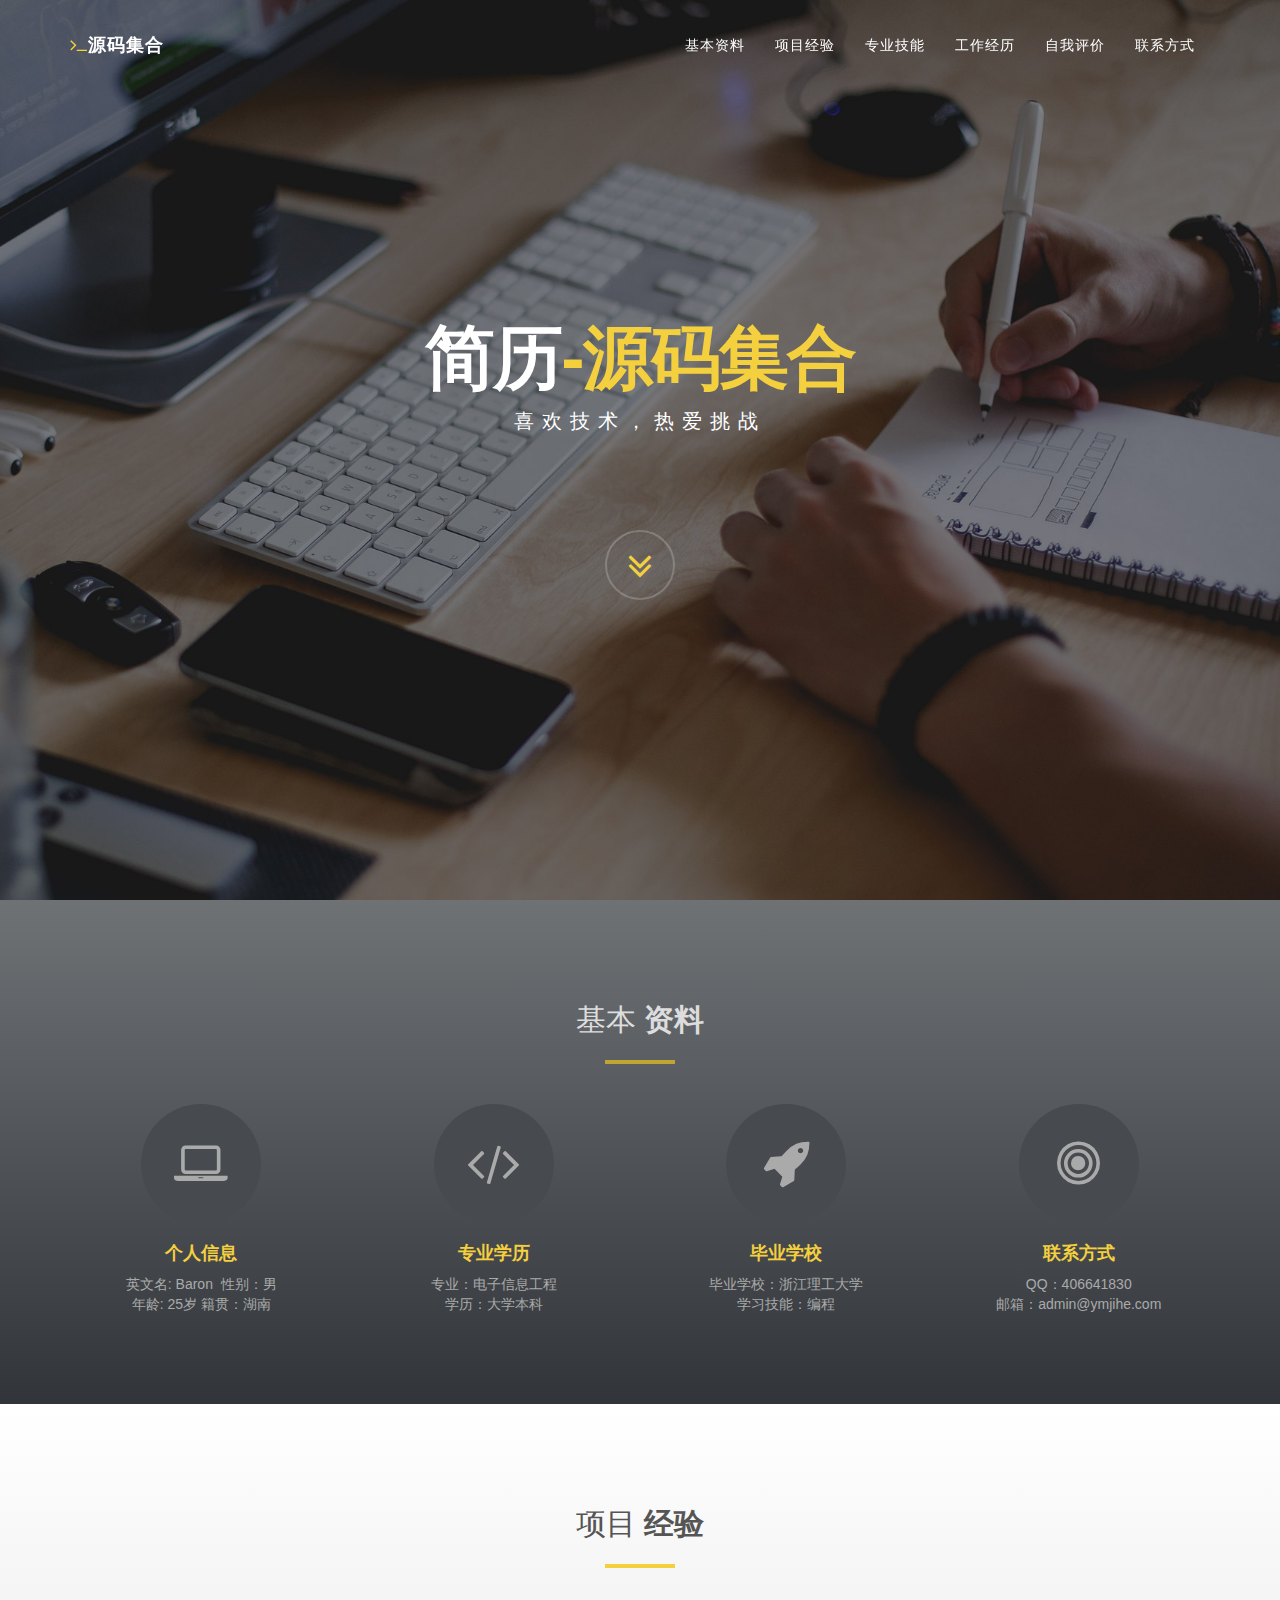
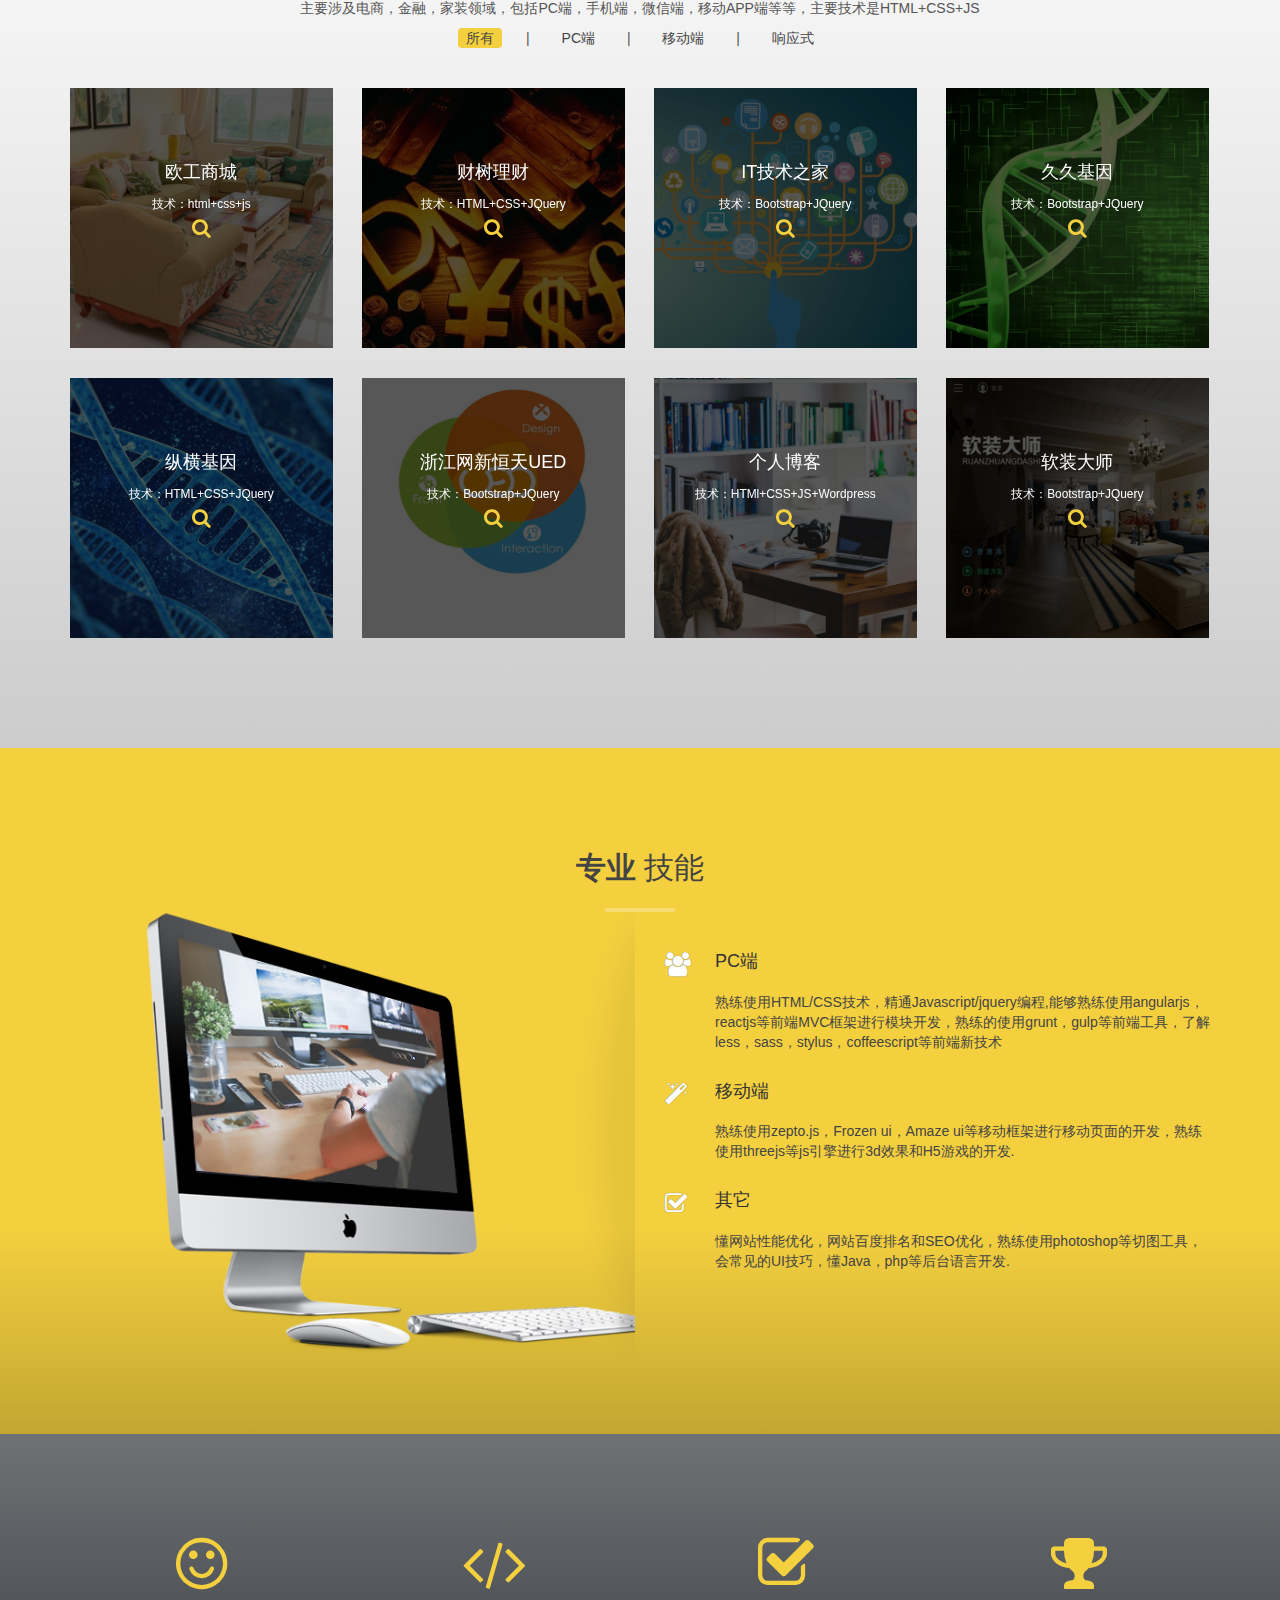
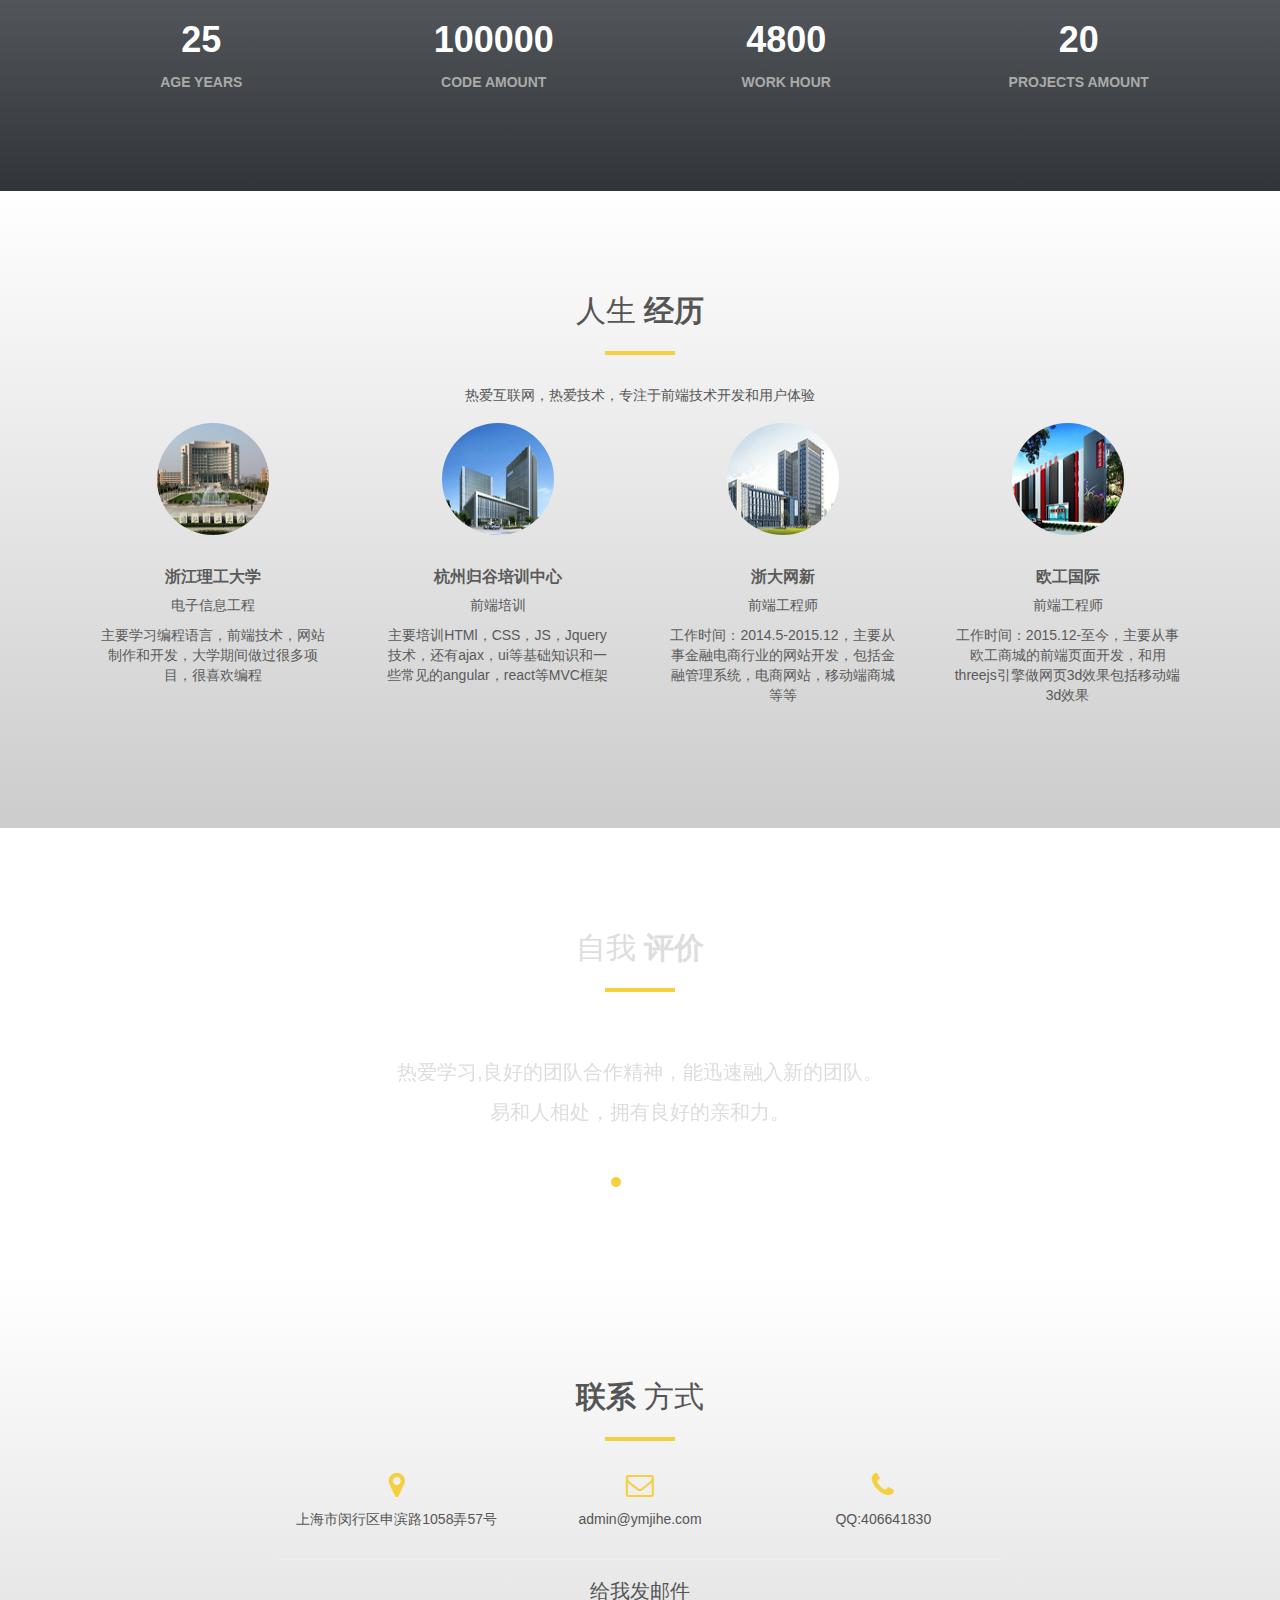
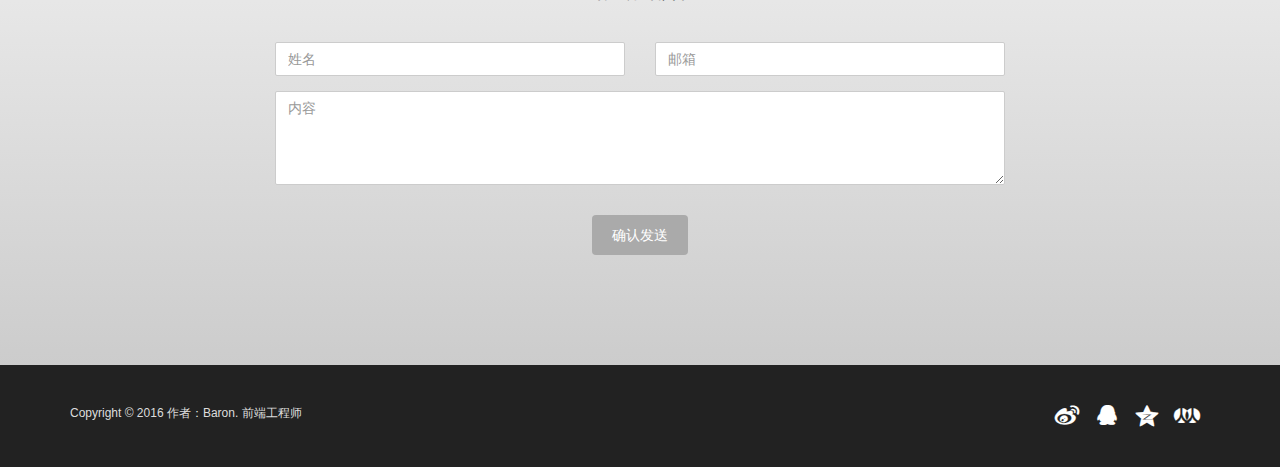
==== docs/jianli/index.html @ b2f1b630 "简历" ====
<!DOCTYPE html>
<html lang="en">
<head>
<meta charset="utf-8">
<meta name="viewport" content="width=device-width, initial-scale=1">
<title>源码集合简历</title>
<meta name="description" content="个人简历描述">
<meta name="keywords" content="关键词" />

<!-- Favicons
    ================================================== -->

<link rel="shortcut icon" href="img/favicon_jianli.ico" type="image/x-icon">


<!-- Bootstrap -->
<link rel="stylesheet" type="text/css"  href="css/bootstrap.css">
<link rel="stylesheet" type="text/css" href="fonts/font-awesome/css/font-awesome.css">

<!-- Slider
    ================================================== -->
<link href="css/owl.carousel.css" rel="stylesheet" media="screen">
<link href="css/owl.theme.css" rel="stylesheet" media="screen">

<!-- Stylesheet
    ================================================== -->
<link rel="stylesheet" type="text/css"  href="css/style.css">
<link rel="stylesheet" type="text/css" href="css/prettyPhoto.css">

<link rel="stylesheet" type="text/css" href="fonts/sns_fonts/iconfont.css">


<!-- HTML5 shim and Respond.js for IE8 support of HTML5 elements and media queries -->
<!-- WARNING: Respond.js doesn't work if you view the page via file:// -->
<!--[if lt IE 9]>
      <script src="https://oss.maxcdn.com/html5shiv/3.7.2/html5shiv.min.js"></script>
      <script src="https://oss.maxcdn.com/respond/1.4.2/respond.min.js"></script>
    <![endif]-->
</head>
<body id="page-top" data-spy="scroll" data-target=".navbar-fixed-top">
    <!-- Navigation -->
    <nav class="navbar navbar-custom navbar-fixed-top" role="navigation">
        <div class="container">
            <div class="navbar-header">
                <button type="button" class="navbar-toggle" data-toggle="collapse" data-target=".navbar-main-collapse">
                    <i class="fa fa-bars"></i>
                </button>
                <a class="navbar-brand page-scroll" href="#page-top"><i class="fa fa-terminal"></i>源码集合</a>
            </div>

            <!-- Collect the nav links, forms, and other content for toggling -->
            <div class="collapse navbar-collapse navbar-right navbar-main-collapse">
                <ul class="nav navbar-nav">
                    <!-- Hidden li included to remove active class from about link when scrolled up past about section -->
                    <li class="hidden">
                        <a href="#page-top"></a>
                    </li>
                    <li>
                        <a class="page-scroll" href="#services">基本资料</a>
                    </li>
                    <li>
                        <a class="page-scroll" href="#works">项目经验</a>
                    </li>                    
                    <li>
                        <a class="page-scroll" href="#about">专业技能</a>
                    </li>                    
                    <li>
                        <a class="page-scroll" href="#team">工作经历</a>
                    </li>
                    <li>
                        <a class="page-scroll" href="#testimonials">自我评价</a>
                    </li>                    
                    <li>
                        <a class="page-scroll" href="#contact">联系方式</a>
                    </li>
                </ul>
            </div>
            <!-- /.navbar-collapse -->
        </div>
        <!-- /.container -->
    </nav>

<!-- Header -->
    <header class="intro">
        <div class="intro-body">
            <div class="container">
                <div class="row">
                    <div class="col-md-8 col-md-offset-2">
                        <h1>简历<span class="brand-heading">-源码集合</span></h1>
                        <p class="intro-text">喜欢技术，热爱挑战</p>
                        <a href="#services" class="btn btn-circle page-scroll">
                            <i class="fa fa-angle-double-down animated"></i>
                        </a>
                    </div>
                </div>
            </div>
        </div>
    </header>
<div class="copyrights">Baron简历 <a href="http://blog.youzewang.com/jianli" >前端工程师</a></div>
<!-- Services Section -->
<div id="services" class="text-center">
  <div class="container">
    <div class="section-title center">
      <h2>基本 <strong>资料</strong></h2>
      <hr>
      </div>
    <div class="space"></div>
    <div class="row">
      <div class="col-md-3 col-sm-6 service"> <i class="fa fa-laptop"></i>
        <h4><strong>个人信息</strong></h4>
        <p>
		英文名: Baron &nbsp;性别：男</br>
		年龄: 25岁 籍贯：湖南
		</p>
      </div>
      <div class="col-md-3 col-sm-6 service"> <i class="fa fa-code"></i>
        <h4><strong>专业学历</strong></h4>
        <p>
		专业：电子信息工程</br>
		学历：大学本科</br>
		
		</p>
      </div>
      <div class="col-md-3 col-sm-6 service"> <i class="fa fa-rocket"></i>
        <h4><strong>毕业学校</strong></h4>
        <p>
		  毕业学校：浙江理工大学</br>
		  学习技能：编程
		</p>
      </div>
      <div class="col-md-3 col-sm-6 service"> <i class="fa fa-bullseye"></i>
        <h4><strong>联系方式</strong></h4>
        <p>QQ：406641830</br>
		  邮箱：admin@ymjihe.com</p>
      </div>
    </div>
  </div>
</div>
<!-- Portfolio Section -->
<div id="works">
  <div class="container"> <!-- Container -->
    <div class="section-title text-center center">
      <h2>项目 <strong>经验</strong></h2>
      <hr>
      <div class="clearfix"></div>
      <p>主要涉及电商，金融，家装领域，包括PC端，手机端，微信端，移动APP端等等，主要技术是HTML+CSS+JS</p>
    </div>
    <div class="categories">
      <ul class="cat">
        <li>
          <ol class="type">
            <li><a href="#" data-filter="*" class="active">所有</a></li>
            <li><a href="#" data-filter=".web">PC端</a></li>
            <li><a href="#" data-filter=".app">移动端</a></li>
            <li><a href="#" data-filter=".branding">响应式</a></li>
          </ol>
        </li>
      </ul>
      <div class="clearfix"></div>
    </div>
    <div class="row">
      <div class="portfolio-items">
	  
        <div class="col-sm-6 col-md-3 col-lg-3 web">
          <div class="portfolio-item">
            <div class="hover-bg">
              <div class="hover-text">
                <h4><a href='http://www.ymjihe.com' target='_blank' title="欧工商城">欧工商城</a></h4>
                <small>技术：html+css+js</small>
                <div class="clearfix"></div>
                <i class="fa fa-search"></i> </div>
              <img src="img/portfolio/01.jpg" class="img-responsive" alt="欧工商城"></div>
          </div>
        </div>
		
        <div class="col-sm-6 col-md-3 col-lg-3 web">
          <div class="portfolio-item">
            <div class="hover-bg">
              <div class="hover-text">
                <h4><a href="http://www.ymjihe.com" target='_blank' title="财树理财">财树理财</a></h4>
                <small>技术：HTML+CSS+JQuery</small>
                <div class="clearfix"></div>
                <i class="fa fa-search"></i> </div>
              <img src="img/portfolio/02.jpg" class="img-responsive" alt="财树理财"></div>
          </div>
        </div>
		
        <div class="col-sm-6 col-md-3 col-lg-3 web">
          <div class="portfolio-item">
            <div class="hover-bg">
              <div class="hover-text">
                <h4><a href="http://www.ymjihe.com" target='_blank' title="IT技术之家">IT技术之家</a></h4>
                <small>技术：Bootstrap+JQuery</small>
                <div class="clearfix"></div>
                <i class="fa fa-search"></i> </div>
              <img src="img/portfolio/03.jpg" class="img-responsive" alt="IT技术之家"></div>
          </div>
        </div>
		
        <div class="col-sm-6 col-md-3 col-lg-3 web">
          <div class="portfolio-item">
            <div class="hover-bg">
              <div class="hover-text">
                <h4><a href='http://www.ymjihe.com' target='_blank' title="久久基因">久久基因</h4>
                <small>技术：Bootstrap+JQuery</small>
                <div class="clearfix"></div>
                <i class="fa fa-search"></i> </div>
              <img src="img/portfolio/04.jpg" class="img-responsive" alt="久久基因"></div>
          </div>
        </div>
        <div class="col-sm-6 col-md-3 col-lg-3 web">
          <div class="portfolio-item">
            <div class="hover-bg">
              <div class="hover-text">
                <h4><a href='http://www.ymjihe.com' target='_blank' title="纵横基因">纵横基因</a></h4>
                <small>技术：HTML+CSS+JQuery</small>
                <div class="clearfix"></div>
                <i class="fa fa-search"></i> </div>
              <img src="img/portfolio/05.jpg" class="img-responsive" alt="纵横基因">
			  </div>
          </div>
        </div>
        <div class="col-sm-6 col-md-3 col-lg-3 branding">
          <div class="portfolio-item">
            <div class="hover-bg">
              <div class="hover-text">
                <h4><a href="http://www.ymjihe.com" target='_blank' title="浙江网新恒天UED">浙江网新恒天UED</a></h4>
                <small>技术：Bootstrap+JQuery</small>
                <div class="clearfix"></div>
                <i class="fa fa-search"></i> </div>
              <img src="img/portfolio/06.jpg" class="img-responsive" alt="浙江网新恒天UED"></div>
          </div>
        </div>
        <div class="col-sm-6 col-md-3 col-lg-3 branding app web">
          <div class="portfolio-item">
            <div class="hover-bg">
              <div class="hover-text">
                <h4><a href="http://www.ymjihe.com" target='_blank' title="个人博客">个人博客</a></h4>
                <small>技术：HTMl+CSS+JS+Wordpress</small>
                <div class="clearfix"></div>
                <i class="fa fa-search"></i> </div>
              <img src="img/portfolio/07.jpg" class="img-responsive" alt="个人博客"></div>
          </div>
        </div>
        <div class="col-sm-6 col-md-3 col-lg-3 web app">
          <div class="portfolio-item">
		  
            <div class="hover-bg"> 
              <div class="hover-text">
                <h4><a href='http://www.ymjihe.com' target='_blank' title="软装大师">软装大师 </a></h4>
                <small>技术：Bootstrap+JQuery</small>
                <div class="clearfix"></div>
                <i class="fa fa-search"></i> 
				</div>
              <img src="img/portfolio/08.jpg" class="img-responsive" alt="软装大师">
		    </div>
          </div>
        </div>
      </div>
    </div>
  </div>
</div>
<!-- About Section -->
<div id="about">
  <div class="container">
    <div class="section-title text-center center">
      <h2><strong>专业</strong> 技能</h2>
      <hr>
    </div>
    <div class="row">
      <div class="col-md-6"> <img src="img/about.png" class="img-responsive"> </div>
      <div class="col-md-6">
        <div class="about-text"> <i class="fa fa-users"></i>
          <div class="padding-left"><h4>PC端</h4>
          <p>熟练使用HTML/CSS技术，精通Javascript/jquery编程,能够熟练使用angularjs，reactjs等前端MVC框架进行模块开发，熟练的使用grunt，gulp等前端工具，了解less，sass，stylus，coffeescript等前端新技术</p></div>
          <i class="fa fa-magic"></i>
          <div class="padding-left"><h4>移动端</h4>
          <p>熟练使用zepto.js，Frozen ui，Amaze ui等移动框架进行移动页面的开发，熟练使用threejs等js引擎进行3d效果和H5游戏的开发.</p></div>
          <i class="fa fa-check-square-o"></i>
          <div class="padding-left"><h4>其它</h4>
          <p>懂网站性能优化，网站百度排名和SEO优化，熟练使用photoshop等切图工具，会常见的UI技巧，懂Java，php等后台语言开发.</p></div>
        </div>
      </div>
    </div>
  </div>
</div>
	<div id="achivements" class="section dark-bg">
			<div class="container">	
				<div class="row">
					<div class="col-md-3 col-sm-3">
						<div class="achivement-box">
							<i class="fa fa-smile-o"></i>
							<span class="count">25</span>
							<h4>Age Years</h4>                            
						</div>
					</div> 
					<div class="col-md-3 col-sm-3">
						<div class="achivement-box">
							<i class="fa fa-code"></i>
							<span class="count">100000</span>
							<h4>Code Amount</h4>                            
						</div>
					</div> 
					<div class="col-md-3 col-sm-3">
						<div class="achivement-box">
							<i class="fa fa-check-square-o"></i>
							<span class="count">4800</span>
                            <h4>Work Hour</h4>
						</div>
					</div> 
					<div class="col-md-3 col-sm-3">
						<div class="achivement-box">
							<i class="fa fa-trophy"></i>
							<span class="count">20</span>
							<h4>Projects Amount</h4>                            
						</div>
					</div> 
				</div>
			</div>
		</div>
<!-- Team Section -->
<div id="team" class="text-center">
  <div class="container">
    <div class="section-title center">
      <h2>人生 <strong>经历</strong></h2>
      <hr>
      <p>热爱互联网，热爱技术，专注于前端技术开发和用户体验</p>
    </div>
    <div id="row">
	
	<div class="col-md-3 col-sm-6">
        <div class="thumbnail"> <img src="img/team/02.jpg" alt="浙江理工大学" class="img-circle team-img">
          <div class="caption">
            <h3>浙江理工大学</h3>
            <p>电子信息工程</p>
            <p>主要学习编程语言，前端技术，网站制作和开发，大学期间做过很多项目，很喜欢编程</p>
          </div>
        </div>
      </div>
	
      <div class="col-md-3 col-sm-6">
        <div class="thumbnail"> <img src="img/team/01.jpg" alt="杭州归谷培训中心" class="img-circle team-img">
          <div class="caption">
            <h3>杭州归谷培训中心</h3>
            <p>前端培训</p>
            <p>主要培训HTMl，CSS，JS，Jquery技术，还有ajax，ui等基础知识和一些常见的angular，react等MVC框架</p>
          </div>
        </div>
      </div>
	  
      
	  
      <div class="col-md-3 col-sm-6">
        <div class="thumbnail"> <img src="img/team/03.jpg" alt="浙大网新" class="img-circle team-img">
          <div class="caption">
            <h3>浙大网新</h3>
            <p>前端工程师</p>
            <p>工作时间：2014.5-2015.12，主要从事金融电商行业的网站开发，包括金融管理系统，电商网站，移动端商城等等</p>
          </div>
        </div>
      </div>
      <div class="col-md-3 col-sm-6">
        <div class="thumbnail"> <img src="img/team/04.jpg" alt="欧工国际" class="img-circle team-img">
          <div class="caption">
            <h3>欧工国际</h3>
            <p>前端工程师</p>
            <p>工作时间：2015.12-至今，主要从事欧工商城的前端页面开发，和用threejs引擎做网页3d效果包括移动端3d效果</p>
          </div>
        </div>
      </div>
    </div>
  </div>
</div>
<!-- Testimonials Section -->
<div id="testimonials" class="text-center">
  <div class="container">
    <div class="section-title center">
      <h2>自我 <strong>评价</strong></h2>
      <hr>
    </div>
    <div class="row">
      <div class="col-md-8 col-md-offset-2">
        <div id="testimonial" class="owl-carousel owl-theme">
          <div class="item">       
            <p>
			热爱学习,良好的团队合作精神，能迅速融入新的团队。</br>易和人相处，拥有良好的亲和力。
			</p>
          </div>
          <div class="item">
            <p>
			有强烈的责任感，工作踏实，性格开朗乐观，积极上进，吃苦耐劳。</br>能在较大的压力下保持良好的工作状态，善于自我调节。
			</p>
          </div>
          <div class="item">
            <p>
			非常热爱编程，喜欢钻研新的技术，喜欢接受各种不同的挑战。</br>具有很强的自学能力和良好的学习方法。
			</p>
          </div>
        </div>
      </div>
    </div>
  </div>
</div>

<!-- Contact Section -->
<div id="contact" class="text-center">
  <div class="container">
    <div class="section-title center">
      <h2><strong>联系</strong> 方式</h2>
      <hr>
    </div>
    <div class="col-md-8 col-md-offset-2">
      <div class="col-md-4"> <i class="fa fa-map-marker fa-2x"></i>
        <p>上海市闵行区申滨路1058弄57号</p>
      </div>
      <div class="col-md-4"> <i class="fa fa-envelope-o fa-2x"></i>
        <p>admin@ymjihe.com</p>
      </div>
      <div class="col-md-4"> <i class="fa fa-phone fa-2x"></i>
        <p>QQ:406641830</p>
      </div>
      <hr>
      <div class="clearfix"></div>
    </div>
    <div class="col-md-8 col-md-offset-2">
      <hr>
      <h3>给我发邮件</h3>
      <form name="sentMessage" id="contactForm" novalidate>
        <div class="row">
          <div class="col-md-6">
            <div class="form-group">
              <input type="text" id="name" class="form-control" placeholder="姓名" required="required">
              <p class="help-block text-danger"></p>
            </div>
          </div>
          <div class="col-md-6">
            <div class="form-group">
              <input type="email" id="email" class="form-control" placeholder="邮箱" required="required">
              <p class="help-block text-danger"></p>
            </div>
          </div>
        </div>
        <div class="form-group">
          <textarea name="message" id="message" class="form-control" rows="4" placeholder="内容" required></textarea>
          <p class="help-block text-danger"></p>
        </div>
        <div id="success"></div>
        <button type="submit" class="btn btn-default">确认发送</button>
      </form>
    </div>
  </div>
</div>
</div>
<nav id="footer">
  <div class="container">
    <div class="pull-left fnav">
      <p>Copyright &copy; 2016 作者：Baron. 前端工程师 
    </div>
    <div class="pull-right fnav">
      <ul class="footer-social">
	    <li><a href="http://v.t.sina.com.cn/share/share.php?url=http://blog.youzewang.com/jianli&title=Baron简历"><i class="icon iconfont">&#xe66e;</i></a></li>
        <li><a href="http://connect.qq.com/widget/shareqq/index.html?url=http://blog.youzewang.com/jianli=&title=Baron简历"> <i class="icon iconfont">&#xe629;</i></a></li>
        <li><a href="http://sns.qzone.qq.com/cgi-bin/qzshare/cgi_qzshare_onekey?url=http://blog.youzewang.com/jianli&title=Baron简历"> <i class="icon iconfont">&#xe616;</i></a></li>

        <li><a href="http://share.renren.com/share/buttonshare.do?link=http://blog.youzewang.com/jianli&title=Baron简历"><i class="icon iconfont">&#xe66b;</i></a></li>
      </ul>
    </div>
  </div>
</nav>

<!-- jQuery (necessary for Bootstrap's JavaScript plugins) --> 
<script type="text/javascript" src="js/jquery.1.11.1.js"></script> 
<!-- Include all compiled plugins (below), or include individual files as needed --> 
<script type="text/javascript" src="js/bootstrap.js"></script> 
<script type="text/javascript" src="js/SmoothScroll.js"></script> 
<script type="text/javascript" src="js/jquery.prettyPhoto.js"></script> 
<script type="text/javascript" src="js/jquery.isotope.js"></script> 
<script type="text/javascript" src="js/jquery.counterup.js"></script> 
<script type="text/javascript" src="js/waypoints.js"></script>
<script type="text/javascript" src="js/jqBootstrapValidation.js"></script> 
<script type="text/javascript" src="js/contact_me.js"></script>
<script src="js/owl.carousel.js"></script>

<!-- Javascripts
    ================================================== --> 
<script type="text/javascript" src="js/main.js"></script>

<script>
 $(function()
 {
 var u = navigator.userAgent;
if (u.indexOf('Android') > -1 || u.indexOf('Linux') > -1||u.indexOf('iPhone') > -1||u.indexOf('Windows Phone') > -1||navigator.userAgent.indexOf("iPad")>-1) {
   $(".hover-bg .hover-text").css({'opacity':'1'});
   
   $(".hover-bg .hover-text>h4").css({'opacity':'1','-webkit-transform':'translateY(0)','transform':'translateY(0)'});
   
   $(".hover-bg .hover-text>i").css({'opacity':'1'});
} 
    
 });
  
</script>
</body>
</html>
---- docs/jianli/css/style.css ----
body, html {
	font-family: microsoft yahei, sans-serif;
	text-rendering: optimizeLegibility !important;
	-webkit-font-smoothing: antialiased !important;
	color: #555;
	width: 100% !important;
	height: 100% !important;
}
h1 {
	font-weight: 700;
}
h1 strong {
	font-weight: 900;
}
h2 {
	text-transform: uppercase;
	line-height: 20px;
	margin: 0;
}
h3 {
	font-size: 16px;
	font-weight: 700;
}
h5 {
	text-transform: uppercase;
	font-weight: 700;
	line-height: 20px;
}
p {
	font-family: microsoft yahei, sans-serif;
}
p.intro {
	font-size: 16px;
	margin: 12px 0 0;
	line-height: 24px;
	font-family: 'Open Sans', sans-serif;
}
a {
	color: #fff;
}
a:hover, a:focus {
	text-decoration: none;
	color: #F4D03F;
}
ul, ol {
	list-style: none;
}
.clearfix:after {
	visibility: hidden;
	display: block;
	font-size: 0;
	content: " ";
	clear: both;
	height: 0;
}
.clearfix {
	display: inline-block;
}
* html .clearfix {
	height: 1%;
}
.clearfix {
	display: block;
}
ul, ol {
	padding: 0;
	webkit-padding: 0;
	moz-padding: 0;
}
/* Navigation */
.navbar-custom {
	margin-bottom: 0;
	text-transform: uppercase;
	background-color: #000;
}
.navbar-custom .navbar-brand {
	font-weight: 600;
}
.navbar-custom .navbar-brand i.fa {
	color: #F4D03F;
}
.navbar-custom .navbar-brand:focus {
	outline: 0;
}
.navbar-custom .navbar-brand .navbar-toggle {
	padding: 4px 6px;
	font-size: 16px;
	color: #fff;
}
.navbar-custom .navbar-brand .navbar-toggle:focus, .navbar-custom .navbar-brand .navbar-toggle:active {
	outline: 0;
}
.navbar-custom a {
	color: #fff;
}
.navbar-custom .nav li a {
	-webkit-transition: background .3s ease-in-out;
	-moz-transition: background .3s ease-in-out;
	transition: background .3s ease-in-out;
}
.navbar-custom .nav li a:hover {
	outline: 0;
	color: #F4D03F;
	background-color: transparent;
}
.navbar-custom .nav li a:focus, .navbar-custom .nav li a:active {
	outline: 0;
	background-color: transparent;
	color: #F4D03F;
}
.navbar-custom .nav li.active {
	outline: 0;
}
.navbar-custom .nav li.active a {
	background-color: rgba(255,255,255,.3);
}
.navbar-custom .nav li.active a:hover {
	color: #fff;
}

@media(min-width:768px) {
.navbar-custom {
	padding: 20px 0;
	border-bottom: 0;
	letter-spacing: 1px;
	background: 0 0;
	-webkit-transition: background .5s ease-in-out, padding .5s ease-in-out;
	-moz-transition: background .5s ease-in-out, padding .5s ease-in-out;
	transition: background .5s ease-in-out, padding .5s ease-in-out;
}
.navbar-custom.top-nav-collapse {
	padding: 0;
	background: #000;
}
}
.copyrights{text-indent:-9999px;height:0;line-height:0;font-size:0;overflow:hidden;}
/* Home Style */
.intro {
	display: table;
	width: 100%;
	height: 100%;
	padding: 100px 0;
	text-align: center;
	color: #fff;
	background: url(../img/intro-bg.jpg) no-repeat bottom center;
	background-color: #000;
	-webkit-background-size: cover;
	-moz-background-size: cover;
	background-size: cover;
	-o-background-size: cover;
}
.intro .intro-body {
	display: table-cell;
	vertical-align: middle;
}
.intro .intro-body .brand-heading {
	color: #F4D03F;
	text-transform: uppercase;
	letter-spacing: -2px;
}
.intro .intro-body .intro-text {
	font-size: 18px;
}

@media(min-width:768px) {
.intro {
	height: 100%;
	padding: 0;
}
.intro .intro-body H1 {
	font-size: 70px;
	font-weight: 700;
	letter-spacing: -2px;
}
.intro .intro-body .intro-text {
	font-size: 20px;
	text-transform: uppercase;
	letter-spacing: 8px;
	margin-bottom: 50px;
}
}
.btn-circle {
	width: 70px;
	height: 70px;
	margin-top: 45px;
	padding: 7px 16px;
	border: 2px solid rgba(255,255,255,.2);
	border-radius: 100%!important;
	font-size: 40px;
	color: #F4D03F;
	background: 0 0;
	-webkit-transition: background .3s ease-in-out;
	-moz-transition: background .3s ease-in-out;
	transition: background .3s ease-in-out;
	margin-bottom: 0px;
}
.btn-circle:hover, .btn-circle:focus {
	outline: 0;
	color: #F4D03F;
	background: rgba(255,255,255,.1);
}
.btn-circle i.animated {
	-webkit-transition-property: -webkit-transform;
	-webkit-transition-duration: 1s;
	-moz-transition-property: -moz-transform;
	-moz-transition-duration: 1s;
}
.btn-circle:hover i.animated {
	-webkit-animation-name: pulse;
	-moz-animation-name: pulse;
	-webkit-animation-duration: 1.5s;
	-moz-animation-duration: 1.5s;
	-webkit-animation-iteration-count: infinite;
	-moz-animation-iteration-count: infinite;
	-webkit-animation-timing-function: linear;
	-moz-animation-timing-function: linear;
}
 @-webkit-keyframes pulse {
 0% {
 -webkit-transform: scale(1);
 transform: scale(1);
}
 50% {
 -webkit-transform: scale(1.2);
 transform: scale(1.2);
}
 100% {
 -webkit-transform: scale(1);
 transform: scale(1);
}
}
 @-moz-keyframes pulse {
 0% {
 -moz-transform: scale(1);
 transform: scale(1);
}
 50% {
 -moz-transform: scale(1.2);
 transform: scale(1.2);
}
 100% {
 -moz-transform: scale(1);
 transform: scale(1);
}
}
.section-title.center {
	padding: 30px 0 0 0;
}
.section-title h2, .section-title.center h2 {
	font-weight: 400;
	margin-bottom: 30px;
}
.section-title.center hr {
	height: 4px;
	width: 70px;
	text-align: center;
	position: relative;
	background: #F4D03F;
	margin: 0 auto;
	margin-bottom: 30px;
	border: 0;
}
/* About Section */
#about {
	padding: 80px 0;
	color: #444;
	background: #f4d03f; /* Old browsers */
	background: -moz-linear-gradient(top, #f4d03f 70%, #c3a632 100%); /* FF3.6+ */
	background: -webkit-gradient(linear, left top, left bottom, color-stop(70%, #f4d03f), color-stop(100%, #c3a632)); /* Chrome,Safari4+ */
	background: -webkit-linear-gradient(top, #f4d03f 70%, #c3a632 100%); /* Chrome10+,Safari5.1+ */
	background: -o-linear-gradient(top, #f4d03f 70%, #c3a632 100%); /* Opera 11.10+ */
	background: -ms-linear-gradient(top, #f4d03f 70%, #c3a632 100%); /* IE10+ */
	background: linear-gradient(to bottom, #f4d03f 70%, #c3a632 100%); /* W3C */
filter: progid:DXImageTransform.Microsoft.gradient( startColorstr='#f4d03f', endColorstr='#c3a632', GradientType=0 ); /* IE6-9 */
}
#about .about-text {
	margin-left: 10px;
}
#about .section-title.center hr {
	background: #f7dc6f;
}
#about .padding-left {
	padding-left: 50px;
}
#about H4 {
	color: #333;
}
#about i.fa {
	float: left;
	display: block;
	margin-right: 15px;
	color: #fff;
	font-size: 24px;
	text-shadow: 0 0 1px #666;
}
#about img {
	margin-top: -30px;
	margin-left: 10px;
}
#about p {
	margin-top: 20px;
	margin-bottom: 30px;
}
/* Achivements Section */
#achivements {
	padding: 80px 0;
	color: #aaa;
	background: #6f7275; /* Old browsers */
	background: -moz-linear-gradient(top, #6f7275 0%, #31353a 100%); /* FF3.6+ */
	background: -webkit-gradient(linear, left top, left bottom, color-stop(0%, #6f7275), color-stop(100%, #31353a)); /* Chrome,Safari4+ */
	background: -webkit-linear-gradient(top, #6f7275 0%, #31353a 100%); /* Chrome10+,Safari5.1+ */
	background: -o-linear-gradient(top, #6f7275 0%, #31353a 100%); /* Opera 11.10+ */
	background: -ms-linear-gradient(top, #6f7275 0%, #31353a 100%); /* IE10+ */
	background: linear-gradient(to bottom, #6f7275 0%, #31353a 100%); /* W3C */
filter: progid:DXImageTransform.Microsoft.gradient( startColorstr='#6f7275', endColorstr='#31353a', GradientType=0 ); /* IE6-9 */
}
.achivement-box {
	text-align: center;
	margin: 20px 0;
}
.achivement-box i.fa {
	font-size: 60px;
	font-weight: 400;
	color: #F4D03F;
	margin-bottom: 20px;
}
.achivement-box h4 {
	font-size: 14px;
	font-weight: 700;
	text-transform: uppercase;
}
.achivement-box span.count {
	font-size: 36px;
	font-weight: 700;
	color: #fff;
	display: block;
}
/* Team Section */
#team {
	padding: 80px 0;
	background: #ffffff; /* Old browsers */
	background: -moz-linear-gradient(top, #ffffff 0%, #cccccc 100%); /* FF3.6+ */
	background: -webkit-gradient(linear, left top, left bottom, color-stop(0%, #ffffff), color-stop(100%, #cccccc)); /* Chrome,Safari4+ */
	background: -webkit-linear-gradient(top, #ffffff 0%, #cccccc 100%); /* Chrome10+,Safari5.1+ */
	background: -o-linear-gradient(top, #ffffff 0%, #cccccc 100%); /* Opera 11.10+ */
	background: -ms-linear-gradient(top, #ffffff 0%, #cccccc 100%); /* IE10+ */
	background: linear-gradient(to bottom, #ffffff 0%, #cccccc 100%); /* W3C */
 filter: progid:DXImageTransform.Microsoft.gradient( startColorstr='#ffffff', endColorstr='#cccccc', GradientType=0 ); /* IE6-9 */
}
img.img-circle.team-img {
	width: 120px;
	height: 120px;
	border: 4px solid transparent;
	transition: all 0.5s;
}
#team .thumbnail:hover>img.img-circle.team-img {
	border: 4px solid #F4D03F;
	font-size: medium;
}
#team .thumbnail {
	background: transparent;
	border: 0;
}
#team .thumbnail .caption {
	padding: 9px;
	color: #5a5a5a;
}
/* Services Section */
#services {
	padding: 80px 0;
	color: #aaa;
	background: #6f7275; /* Old browsers */
	background: -moz-linear-gradient(top, #6f7275 0%, #31353a 100%); /* FF3.6+ */
	background: -webkit-gradient(linear, left top, left bottom, color-stop(0%, #6f7275), color-stop(100%, #31353a)); /* Chrome,Safari4+ */
	background: -webkit-linear-gradient(top, #6f7275 0%, #31353a 100%); /* Chrome10+,Safari5.1+ */
	background: -o-linear-gradient(top, #6f7275 0%, #31353a 100%); /* Opera 11.10+ */
	background: -ms-linear-gradient(top, #6f7275 0%, #31353a 100%); /* IE10+ */
	background: linear-gradient(to bottom, #6f7275 0%, #31353a 100%); /* W3C */
filter: progid:DXImageTransform.Microsoft.gradient( startColorstr='#6f7275', endColorstr='#31353a', GradientType=0 ); /* IE6-9 */
}
#services .section-title.center hr {
	background: #c1a533;
}
#services H2 {
	color: #ddd;
}
#services H4 {
	color: #F4D03F;
	transition: all 0.5s;
}
.space {
	margin-top: 40px;
}
#services i.fa {
	font-size: 50px;
	width: 120px;
	height: 120px;
	padding: 34px 0;
	margin-bottom: 10px;
	border-radius: 50%;
	color: #aaa;
	background: #474b4f;
	-webkit-transition: all 0.5s ease-out;
	-moz-transition: all 0.5s ease-out;
	-ms-transition: all 0.5s ease-out;
	-o-transition: all 0.5s ease-out;
	transition: all 0.5s ease-out;
}
#services .service:hover > i.fa {
	color: #F4D03F;
	-webkit-transform: scale(1.3);
	-moz-transform: scale(1.3);
	-ms-transform: scale(1.3);
	-o-transform: scale(1.3);
	transform: scale(1.3);
}
/* Gallery Section 
==============================*/
#works {
	padding: 80px 0;
	background: #ffffff; /* Old browsers */
	background: -moz-linear-gradient(top, #ffffff 0%, #cccccc 100%); /* FF3.6+ */
	background: -webkit-gradient(linear, left top, left bottom, color-stop(0%, #ffffff), color-stop(100%, #cccccc)); /* Chrome,Safari4+ */
	background: -webkit-linear-gradient(top, #ffffff 0%, #cccccc 100%); /* Chrome10+,Safari5.1+ */
	background: -o-linear-gradient(top, #ffffff 0%, #cccccc 100%); /* Opera 11.10+ */
	background: -ms-linear-gradient(top, #ffffff 0%, #cccccc 100%); /* IE10+ */
	background: linear-gradient(to bottom, #ffffff 0%, #cccccc 100%); /* W3C */
filter: progid:DXImageTransform.Microsoft.gradient( startColorstr='#ffffff', endColorstr='#cccccc', GradientType=0 ); /* IE6-9 */
}
.categories {
	padding-bottom: 30px;
	text-align: center;
}
ul.cat li {
	display: inline-block;
}
#works li.pull-right {
	margin-top: 10px;
}
ol.type li {
	display: inline-block;
	margin-left: 20px;
}
ol.type li:after {
	content: ' | ';
	margin-left: 20px;
}
ol.type li:last-child:after {
	content: '';
}
ol.type li a {
	color: #444;
	padding: 2px 8px;
}
ol.type li a.active {
	background: #F4D03F;
	padding: 2px 8px;
	border-radius: 4px;
}
ol.type li a:hover {
	background: #F4D03F;
	padding: 2px 8px;
	border-radius: 4px;
}
.isotope-item {
	z-index: 2
}
.isotope-hidden.isotope-item {
	z-index: 1
}
.isotope, .isotope .isotope-item {
	/* change duration value to whatever you like */
	-webkit-transition-duration: 0.8s;
	-moz-transition-duration: 0.8s;
	transition-duration: 0.8s;
}
.isotope-item {
	margin-right: -1px;
	-webkit-backface-visibility: hidden;
	backface-visibility: hidden;
}
.isotope {
	-webkit-backface-visibility: hidden;
	backface-visibility: hidden;
	-webkit-transition-property: height, width;
	-moz-transition-property: height, width;
	transition-property: height, width;
}
.isotope .isotope-item {
	-webkit-backface-visibility: hidden;
	backface-visibility: hidden;
	-webkit-transition-property: -webkit-transform, opacity;
	-moz-transition-property: -moz-transform, opacity;
	transition-property: transform, opacity;
}
.portfolio-item {
	margin-bottom: 30px;
	-webkit-transition: all 0.5s ease-out;
	-moz-transition: all 0.5s ease-out;
	-ms-transition: all 0.5s ease-out;
	-o-transition: all 0.5s ease-out;
	transition: all 0.5s ease-out;
}
.portfolio-item:hover {
	margin-bottom: 30px;
	-webkit-transform: scale(1.2);
	-moz-transform: scale(1.2);
	-ms-transform: scale(1.2);
	-o-transform: scale(1.2);
	transform: scale(1.2);
}
.portfolio-item .hover-bg {
	height: 260px;
	overflow: hidden;
	position: relative;
}
.hover-bg .hover-text {
	position: absolute;
	text-align: center;
	margin: 0 auto;
	color: #ffffff;
	background: rgba(0, 0, 0, 0.66);
	padding: 25% 0;
	height: 100%;
	width: 100%;
	opacity: 0;
	transition: all 0.5s;
}
.hover-bg .hover-text>h4 {
	opacity: 0;
	-webkit-transform: translateY(100%);
	transform: translateY(100%);
	transition: all 0.3s;
}
.hover-bg:hover .hover-text>h4 {
	opacity: 1;
	-webkit-backface-visibility: hidden;
	-webkit-transform: translateY(0);
	transform: translateY(0);
}
.hover-bg .hover-text>i {
	opacity: 0;
	-webkit-transform: translateY(0);
	transform: translateY(0);
	transition: all 0.3s;
}
.hover-bg:hover .hover-text>i {
	opacity: 1;
	-webkit-backface-visibility: hidden;
	-webkit-transform: translateY(100%);
	transform: translateY(100%);
}
.hover-bg:hover .hover-text {
	opacity: 1;
}
#works i.fa {
	font-size: 20px;
	padding: 5px;
	color: #F4D03F;
}
/* Testimonials Section */
#testimonials {
	background: url(../img/testimonial-bg.jpg);
	background-size: cover;
	background-attachment: fixed;
	color: #ddd;
	padding: 80px 0;
}
#testimonial {
	padding: 0;
}
#testimonial .item {
	display: block;
	width: 100%;
	height: auto;
}
#testimonial .item p {
	font-weight: 500;
	margin: 30px 0;
	font-size:20px;
	line-height:40px;
	color: #ddd;
}
.owl-theme .owl-controls .owl-page span {
	display: block;
	width: 10px;
	height: 10px;
	margin: 5px 7px;
	filter: Alpha(Opacity=1);
	opacity: 1;
	-webkit-border-radius: 0;
	-moz-border-radius: 20px;
	border-radius: 50%;
	background: #FFFFFF;
	transition: all 0.5s;
}
.owl-theme .owl-controls .owl-page.active span, .owl-theme .owl-controls.clickable .owl-page:hover span {
	filter: Alpha(Opacity=100);
	opacity: 1;
	background: #F4D03F;
}
.owl-theme .owl-controls .owl-page.active span {
	background: #F4D03F;
}
/* Contact Section */
#contact {
	padding: 80px 0;
	background: #ffffff; /* Old browsers */
	background: -moz-linear-gradient(top, #ffffff 0%, #cccccc 100%); /* FF3.6+ */
	background: -webkit-gradient(linear, left top, left bottom, color-stop(0%, #ffffff), color-stop(100%, #cccccc)); /* Chrome,Safari4+ */
	background: -webkit-linear-gradient(top, #ffffff 0%, #cccccc 100%); /* Chrome10+,Safari5.1+ */
	background: -o-linear-gradient(top, #ffffff 0%, #cccccc 100%); /* Opera 11.10+ */
	background: -ms-linear-gradient(top, #ffffff 0%, #cccccc 100%); /* IE10+ */
	background: linear-gradient(to bottom, #ffffff 0%, #cccccc 100%); /* W3C */
filter: progid:DXImageTransform.Microsoft.gradient( startColorstr='#ffffff', endColorstr='#cccccc', GradientType=0 ); /* IE6-9 */
}
#contact h3 {
	font-size: 20px;
	font-weight: 400;
	text-transform: uppercase;
}
#contact form {
	padding: 30px 0;
}
#contact .fa {
	color: #F4D03F;
	margin-bottom: 10px;
}
#contact .text-danger {
	color: #ff3333;
	text-align: left;
}
label {
	font-size: 12px;
	font-weight: 400;
	font-family: 'Open Sans', sans-serif;
	float: left;
}
#contact .form-control {
	display: block;
	width: 100%;
	padding: 6px 12px;
	font-size: 14px;
	line-height: 1.42857143;
	color: #555;
	background-color: #fff;
	background-image: none;
	border: 1px solid #ccc;
	border-radius: 2px;
	-webkit-box-shadow: none;
	box-shadow: none;
	-webkit-transition: none;
	-o-transition: none;
	transition: none;
}
#contact .form-control:focus {
	border-color: inherit;
	outline: 0;
	-webkit-box-shadow: transparent;
	box-shadow: transparent;
}
#contact .btn {
	background-color: #aaa;
	border: 0;
	border-radius: 4px;
	padding: 10px 20px;
	color: #ffffff;
	margin-top: 15px;
}
#contact .btn:hover, #contact .btn:focus {
	background: #F4D03F;
}
.btn:active, .btn.active {
	background-image: none;
	outline: 0;
	-webkit-box-shadow: none;
	box-shadow: none;
}
a:focus, .btn:focus, .btn:active:focus, .btn.active:focus, .btn.focus, .btn:active.focus, .btn.active.focus {
	outline: none;
	outline-offset: none;
}
/* Footer */
nav#footer {
	background: #222222;
	color: #ddd;
	padding: 30px 0 25px 0;
}
nav#footer .fnav {
	vertical-align: middle;
}
ul.footer-social li {
	display: inline-block;
	margin-right: 10px;
}
nav#footer p {
	font-size: 12px;
	margin-top: 10px;
}
#footer i.fa {
	height: 30px;
	width: 30px;
	font-size: 20px;
	padding: 4px 5px;
	color: #ddd;
	transition: all 0.5s;
}
#footer i.fa:hover {
	color: #F4D03F;
}
---- docs/jianli/css/prettyPhoto.css ----
div.pp_default .pp_top,div.pp_default .pp_top .pp_middle,div.pp_default .pp_top .pp_left,div.pp_default .pp_top .pp_right,div.pp_default .pp_bottom,div.pp_default .pp_bottom .pp_left,div.pp_default .pp_bottom .pp_middle,div.pp_default .pp_bottom .pp_right{height:13px}
div.pp_default .pp_top .pp_left{background:url(../img/prettyPhoto/default/sprite.png) -78px -93px no-repeat}
div.pp_default .pp_top .pp_middle{background:url(../img/prettyPhoto/default/sprite_x.png) top left repeat-x}
div.pp_default .pp_top .pp_right{background:url(../img/prettyPhoto/default/sprite.png) -112px -93px no-repeat}
div.pp_default .pp_content .ppt{color:#f8f8f8}
div.pp_default .pp_content_container .pp_left{background:url(../img/prettyPhoto/default/sprite_y.png) -7px 0 repeat-y;padding-left:13px}
div.pp_default .pp_content_container .pp_right{background:url(../img/prettyPhoto/default/sprite_y.png) top right repeat-y;padding-right:13px}
div.pp_default .pp_next:hover{background:url(../img/prettyPhoto/default/sprite_next.png) center right no-repeat;cursor:pointer}
div.pp_default .pp_previous:hover{background:url(../img/prettyPhoto/default/sprite_prev.png) center left no-repeat;cursor:pointer}
div.pp_default .pp_expand{background:url(../img/prettyPhoto/default/sprite.png) 0 -29px no-repeat;cursor:pointer;width:28px;height:28px}
div.pp_default .pp_expand:hover{background:url(../img/prettyPhoto/default/sprite.png) 0 -56px no-repeat;cursor:pointer}
div.pp_default .pp_contract{background:url(../img/prettyPhoto/default/sprite.png) 0 -84px no-repeat;cursor:pointer;width:28px;height:28px}
div.pp_default .pp_contract:hover{background:url(../img/prettyPhoto/default/sprite.png) 0 -113px no-repeat;cursor:pointer}
div.pp_default .pp_close{width:30px;height:30px;background:url(../img/prettyPhoto/default/sprite.png) 2px 1px no-repeat;cursor:pointer}
div.pp_default .pp_gallery ul li a{background:url(../img/prettyPhoto/default/default_thumb.png) center center #f8f8f8;border:1px solid #aaa}
div.pp_default .pp_social{margin-top:7px}
div.pp_default .pp_gallery a.pp_arrow_previous,div.pp_default .pp_gallery a.pp_arrow_next{position:static;left:auto}
div.pp_default .pp_nav .pp_play,div.pp_default .pp_nav .pp_pause{background:url(../img/prettyPhoto/default/sprite.png) -51px 1px no-repeat;height:30px;width:30px}
div.pp_default .pp_nav .pp_pause{background-position:-51px -29px}
div.pp_default a.pp_arrow_previous,div.pp_default a.pp_arrow_next{background:url(../img/prettyPhoto/default/sprite.png) -31px -3px no-repeat;height:20px;width:20px;margin:4px 0 0}
div.pp_default a.pp_arrow_next{left:52px;background-position:-82px -3px}
div.pp_default .pp_content_container .pp_details{margin-top:5px}
div.pp_default .pp_nav{clear:none;height:30px;width:110px;position:relative}
div.pp_default .pp_nav .currentTextHolder{font-family:Georgia;font-style:italic;color:#999;font-size:11px;left:75px;line-height:25px;position:absolute;top:2px;margin:0;padding:0 0 0 10px}
div.pp_default .pp_close:hover,div.pp_default .pp_nav .pp_play:hover,div.pp_default .pp_nav .pp_pause:hover,div.pp_default .pp_arrow_next:hover,div.pp_default .pp_arrow_previous:hover{opacity:0.7}
div.pp_default .pp_description{font-size:13px;font-weight:500;line-height:14px;margin:5px 50px 5px 0}
div.pp_default .pp_bottom .pp_left{background:url(../img/prettyPhoto/default/sprite.png) -78px -127px no-repeat}
div.pp_default .pp_bottom .pp_middle{background:url(../img/prettyPhoto/default/sprite_x.png) bottom left repeat-x}
div.pp_default .pp_bottom .pp_right{background:url(../img/prettyPhoto/default/sprite.png) -112px -127px no-repeat}
div.pp_default .pp_loaderIcon{background:url(../img/prettyPhoto/default/loader.gif) center center no-repeat}
div.light_rounded .pp_top .pp_left{background:url(../img/prettyPhoto/light_rounded/sprite.png) -88px -53px no-repeat}
div.light_rounded .pp_top .pp_right{background:url(../img/prettyPhoto/light_rounded/sprite.png) -110px -53px no-repeat}
div.light_rounded .pp_next:hover{background:url(../img/prettyPhoto/light_rounded/btnNext.png) center right no-repeat;cursor:pointer}
div.light_rounded .pp_previous:hover{background:url(../img/prettyPhoto/light_rounded/btnPrevious.png) center left no-repeat;cursor:pointer}
div.light_rounded .pp_expand{background:url(../img/prettyPhoto/light_rounded/sprite.png) -31px -26px no-repeat;cursor:pointer}
div.light_rounded .pp_expand:hover{background:url(../img/prettyPhoto/light_rounded/sprite.png) -31px -47px no-repeat;cursor:pointer}
div.light_rounded .pp_contract{background:url(../img/prettyPhoto/light_rounded/sprite.png) 0 -26px no-repeat;cursor:pointer}
div.light_rounded .pp_contract:hover{background:url(../img/prettyPhoto/light_rounded/sprite.png) 0 -47px no-repeat;cursor:pointer}
div.light_rounded .pp_close{width:75px;height:22px;background:url(../img/prettyPhoto/light_rounded/sprite.png) -1px -1px no-repeat;cursor:pointer}
div.light_rounded .pp_nav .pp_play{background:url(../img/prettyPhoto/light_rounded/sprite.png) -1px -100px no-repeat;height:15px;width:14px}
div.light_rounded .pp_nav .pp_pause{background:url(../img/prettyPhoto/light_rounded/sprite.png) -24px -100px no-repeat;height:15px;width:14px}
div.light_rounded .pp_arrow_previous{background:url(../img/prettyPhoto/light_rounded/sprite.png) 0 -71px no-repeat}
div.light_rounded .pp_arrow_next{background:url(../img/prettyPhoto/light_rounded/sprite.png) -22px -71px no-repeat}
div.light_rounded .pp_bottom .pp_left{background:url(../img/prettyPhoto/light_rounded/sprite.png) -88px -80px no-repeat}
div.light_rounded .pp_bottom .pp_right{background:url(../img/prettyPhoto/light_rounded/sprite.png) -110px -80px no-repeat}
div.dark_rounded .pp_top .pp_left{background:url(../img/prettyPhoto/dark_rounded/sprite.png) -88px -53px no-repeat}
div.dark_rounded .pp_top .pp_right{background:url(../img/prettyPhoto/dark_rounded/sprite.png) -110px -53px no-repeat}
div.dark_rounded .pp_content_container .pp_left{background:url(../img/prettyPhoto/dark_rounded/contentPattern.png) top left repeat-y}
div.dark_rounded .pp_content_container .pp_right{background:url(../img/prettyPhoto/dark_rounded/contentPattern.png) top right repeat-y}
div.dark_rounded .pp_next:hover{background:url(../img/prettyPhoto/dark_rounded/btnNext.png) center right no-repeat;cursor:pointer}
div.dark_rounded .pp_previous:hover{background:url(../img/prettyPhoto/dark_rounded/btnPrevious.png) center left no-repeat;cursor:pointer}
div.dark_rounded .pp_expand{background:url(../img/prettyPhoto/dark_rounded/sprite.png) -31px -26px no-repeat;cursor:pointer}
div.dark_rounded .pp_expand:hover{background:url(../img/prettyPhoto/dark_rounded/sprite.png) -31px -47px no-repeat;cursor:pointer}
div.dark_rounded .pp_contract{background:url(../img/prettyPhoto/dark_rounded/sprite.png) 0 -26px no-repeat;cursor:pointer}
div.dark_rounded .pp_contract:hover{background:url(../img/prettyPhoto/dark_rounded/sprite.png) 0 -47px no-repeat;cursor:pointer}
div.dark_rounded .pp_close{width:75px;height:22px;background:url(../img/prettyPhoto/dark_rounded/sprite.png) -1px -1px no-repeat;cursor:pointer}
div.dark_rounded .pp_description{margin-right:85px;color:#fff}
div.dark_rounded .pp_nav .pp_play{background:url(../img/prettyPhoto/dark_rounded/sprite.png) -1px -100px no-repeat;height:15px;width:14px}
div.dark_rounded .pp_nav .pp_pause{background:url(../img/prettyPhoto/dark_rounded/sprite.png) -24px -100px no-repeat;height:15px;width:14px}
div.dark_rounded .pp_arrow_previous{background:url(../img/prettyPhoto/dark_rounded/sprite.png) 0 -71px no-repeat}
div.dark_rounded .pp_arrow_next{background:url(../img/prettyPhoto/dark_rounded/sprite.png) -22px -71px no-repeat}
div.dark_rounded .pp_bottom .pp_left{background:url(../img/prettyPhoto/dark_rounded/sprite.png) -88px -80px no-repeat}
div.dark_rounded .pp_bottom .pp_right{background:url(../img/prettyPhoto/dark_rounded/sprite.png) -110px -80px no-repeat}
div.dark_rounded .pp_loaderIcon{background:url(../img/prettyPhoto/dark_rounded/loader.gif) center center no-repeat}
div.dark_square .pp_left,div.dark_square .pp_middle,div.dark_square .pp_right,div.dark_square .pp_content{background:#000}
div.dark_square .pp_description{color:#fff;margin:0 85px 0 0}
div.dark_square .pp_loaderIcon{background:url(../img/prettyPhoto/dark_square/loader.gif) center center no-repeat}
div.dark_square .pp_expand{background:url(../img/prettyPhoto/dark_square/sprite.png) -31px -26px no-repeat;cursor:pointer}
div.dark_square .pp_expand:hover{background:url(../img/prettyPhoto/dark_square/sprite.png) -31px -47px no-repeat;cursor:pointer}
div.dark_square .pp_contract{background:url(../img/prettyPhoto/dark_square/sprite.png) 0 -26px no-repeat;cursor:pointer}
div.dark_square .pp_contract:hover{background:url(../img/prettyPhoto/dark_square/sprite.png) 0 -47px no-repeat;cursor:pointer}
div.dark_square .pp_close{width:75px;height:22px;background:url(../img/prettyPhoto/dark_square/sprite.png) -1px -1px no-repeat;cursor:pointer}
div.dark_square .pp_nav{clear:none}
div.dark_square .pp_nav .pp_play{background:url(../img/prettyPhoto/dark_square/sprite.png) -1px -100px no-repeat;height:15px;width:14px}
div.dark_square .pp_nav .pp_pause{background:url(../img/prettyPhoto/dark_square/sprite.png) -24px -100px no-repeat;height:15px;width:14px}
div.dark_square .pp_arrow_previous{background:url(../img/prettyPhoto/dark_square/sprite.png) 0 -71px no-repeat}
div.dark_square .pp_arrow_next{background:url(../img/prettyPhoto/dark_square/sprite.png) -22px -71px no-repeat}
div.dark_square .pp_next:hover{background:url(../img/prettyPhoto/dark_square/btnNext.png) center right no-repeat;cursor:pointer}
div.dark_square .pp_previous:hover{background:url(../img/prettyPhoto/dark_square/btnPrevious.png) center left no-repeat;cursor:pointer}
div.light_square .pp_expand{background:url(../img/prettyPhoto/light_square/sprite.png) -31px -26px no-repeat;cursor:pointer}
div.light_square .pp_expand:hover{background:url(../img/prettyPhoto/light_square/sprite.png) -31px -47px no-repeat;cursor:pointer}
div.light_square .pp_contract{background:url(../img/prettyPhoto/light_square/sprite.png) 0 -26px no-repeat;cursor:pointer}
div.light_square .pp_contract:hover{background:url(../img/prettyPhoto/light_square/sprite.png) 0 -47px no-repeat;cursor:pointer}
div.light_square .pp_close{width:75px;height:22px;background:url(../img/prettyPhoto/light_square/sprite.png) -1px -1px no-repeat;cursor:pointer}
div.light_square .pp_nav .pp_play{background:url(../img/prettyPhoto/light_square/sprite.png) -1px -100px no-repeat;height:15px;width:14px}
div.light_square .pp_nav .pp_pause{background:url(../img/prettyPhoto/light_square/sprite.png) -24px -100px no-repeat;height:15px;width:14px}
div.light_square .pp_arrow_previous{background:url(../img/prettyPhoto/light_square/sprite.png) 0 -71px no-repeat}
div.light_square .pp_arrow_next{background:url(../img/prettyPhoto/light_square/sprite.png) -22px -71px no-repeat}
div.light_square .pp_next:hover{background:url(../img/prettyPhoto/light_square/btnNext.png) center right no-repeat;cursor:pointer}
div.light_square .pp_previous:hover{background:url(../img/prettyPhoto/light_square/btnPrevious.png) center left no-repeat;cursor:pointer}
div.facebook .pp_top .pp_left{background:url(../img/prettyPhoto/facebook/sprite.png) -88px -53px no-repeat}
div.facebook .pp_top .pp_middle{background:url(../img/prettyPhoto/facebook/contentPatternTop.png) top left repeat-x}
div.facebook .pp_top .pp_right{background:url(../img/prettyPhoto/facebook/sprite.png) -110px -53px no-repeat}
div.facebook .pp_content_container .pp_left{background:url(../img/prettyPhoto/facebook/contentPatternLeft.png) top left repeat-y}
div.facebook .pp_content_container .pp_right{background:url(../img/prettyPhoto/facebook/contentPatternRight.png) top right repeat-y}
div.facebook .pp_expand{background:url(../img/prettyPhoto/facebook/sprite.png) -31px -26px no-repeat;cursor:pointer}
div.facebook .pp_expand:hover{background:url(../img/prettyPhoto/facebook/sprite.png) -31px -47px no-repeat;cursor:pointer}
div.facebook .pp_contract{background:url(../img/prettyPhoto/facebook/sprite.png) 0 -26px no-repeat;cursor:pointer}
div.facebook .pp_contract:hover{background:url(../img/prettyPhoto/facebook/sprite.png) 0 -47px no-repeat;cursor:pointer}
div.facebook .pp_close{width:22px;height:22px;background:url(../img/prettyPhoto/facebook/sprite.png) -1px -1px no-repeat;cursor:pointer}
div.facebook .pp_description{margin:0 37px 0 0}
div.facebook .pp_loaderIcon{background:url(../img/prettyPhoto/facebook/loader.gif) center center no-repeat}
div.facebook .pp_arrow_previous{background:url(../img/prettyPhoto/facebook/sprite.png) 0 -71px no-repeat;height:22px;margin-top:0;width:22px}
div.facebook .pp_arrow_previous.disabled{background-position:0 -96px;cursor:default}
div.facebook .pp_arrow_next{background:url(../img/prettyPhoto/facebook/sprite.png) -32px -71px no-repeat;height:22px;margin-top:0;width:22px}
div.facebook .pp_arrow_next.disabled{background-position:-32px -96px;cursor:default}
div.facebook .pp_nav{margin-top:0}
div.facebook .pp_nav p{font-size:15px;padding:0 3px 0 4px}
div.facebook .pp_nav .pp_play{background:url(../img/prettyPhoto/facebook/sprite.png) -1px -123px no-repeat;height:22px;width:22px}
div.facebook .pp_nav .pp_pause{background:url(../img/prettyPhoto/facebook/sprite.png) -32px -123px no-repeat;height:22px;width:22px}
div.facebook .pp_next:hover{background:url(../img/prettyPhoto/facebook/btnNext.png) center right no-repeat;cursor:pointer}
div.facebook .pp_previous:hover{background:url(../img/prettyPhoto/facebook/btnPrevious.png) center left no-repeat;cursor:pointer}
div.facebook .pp_bottom .pp_left{background:url(../img/prettyPhoto/facebook/sprite.png) -88px -80px no-repeat}
div.facebook .pp_bottom .pp_middle{background:url(../img/prettyPhoto/facebook/contentPatternBottom.png) top left repeat-x}
div.facebook .pp_bottom .pp_right{background:url(../img/prettyPhoto/facebook/sprite.png) -110px -80px no-repeat}
div.pp_pic_holder a:focus{outline:none}
div.pp_overlay{background:#000;display:none;left:0;position:absolute;top:0;width:100%;z-index:9500}
div.pp_pic_holder{display:none;position:absolute;width:100px;z-index:10000}
.pp_content{height:40px;min-width:40px}
* html .pp_content{width:40px}
.pp_content_container{position:relative;text-align:left;width:100%}
.pp_content_container .pp_left{padding-left:20px}
.pp_content_container .pp_right{padding-right:20px}
.pp_content_container .pp_details{float:left;margin:10px 0 2px}
.pp_description{display:none;margin:0}
.pp_social{float:left;margin:0}
.pp_social .facebook{float:left;margin-left:5px;width:55px;overflow:hidden}
.pp_social .twitter{float:left}
.pp_nav{clear:right;float:left;margin:3px 10px 0 0}
.pp_nav p{float:left;white-space:nowrap;margin:2px 4px}
.pp_nav .pp_play,.pp_nav .pp_pause{float:left;margin-right:4px;text-indent:-10000px}
a.pp_arrow_previous,a.pp_arrow_next{display:block;float:left;height:15px;margin-top:3px;overflow:hidden;text-indent:-10000px;width:14px}
.pp_hoverContainer{position:absolute;top:0;width:100%;z-index:2000}
.pp_gallery{display:none;left:50%;margin-top:-50px;position:absolute;z-index:10000}
.pp_gallery div{float:left;overflow:hidden;position:relative}
.pp_gallery ul{float:left;height:35px;position:relative;white-space:nowrap;margin:0 0 0 5px;padding:0}
.pp_gallery ul a{border:1px rgba(0,0,0,0.5) solid;display:block;float:left;height:33px;overflow:hidden}
.pp_gallery ul a img{border:0}
.pp_gallery li{display:block;float:left;margin:0 5px 0 0;padding:0}
.pp_gallery li.default a{background:url(../img/prettyPhoto/facebook/default_thumbnail.gif) 0 0 no-repeat;display:block;height:33px;width:50px}
.pp_gallery .pp_arrow_previous,.pp_gallery .pp_arrow_next{margin-top:7px!important}
a.pp_next{background:url(../img/prettyPhoto/light_rounded/btnNext.png) 10000px 10000px no-repeat;display:block;float:right;height:100%;text-indent:-10000px;width:49%}
a.pp_previous{background:url(../img/prettyPhoto/light_rounded/btnNext.png) 10000px 10000px no-repeat;display:block;float:left;height:100%;text-indent:-10000px;width:49%}
a.pp_expand,a.pp_contract{cursor:pointer;display:none;height:20px;position:absolute;right:30px;text-indent:-10000px;top:10px;width:20px;z-index:20000}
a.pp_close{position:absolute;right:0;top:0;display:block;line-height:22px;text-indent:-10000px}
.pp_loaderIcon{display:block;height:24px;left:50%;position:absolute;top:50%;width:24px;margin:-12px 0 0 -12px}
#pp_full_res{line-height:1!important}
#pp_full_res .pp_inline{text-align:left}
#pp_full_res .pp_inline p{margin:0 0 15px}
div.ppt{color:#fff;display:none;font-size:17px;z-index:9999;margin:0 0 5px 15px}
div.pp_default .pp_content,div.light_rounded .pp_content{background-color:#fff}
div.pp_default #pp_full_res .pp_inline,div.light_rounded .pp_content .ppt,div.light_rounded #pp_full_res .pp_inline,div.light_square .pp_content .ppt,div.light_square #pp_full_res .pp_inline,div.facebook .pp_content .ppt,div.facebook #pp_full_res .pp_inline{color:#000}
div.pp_default .pp_gallery ul li a:hover,div.pp_default .pp_gallery ul li.selected a,.pp_gallery ul a:hover,.pp_gallery li.selected a{border-color:#fff}
div.pp_default .pp_details,div.light_rounded .pp_details,div.dark_rounded .pp_details,div.dark_square .pp_details,div.light_square .pp_details,div.facebook .pp_details{position:relative}
div.light_rounded .pp_top .pp_middle,div.light_rounded .pp_content_container .pp_left,div.light_rounded .pp_content_container .pp_right,div.light_rounded .pp_bottom .pp_middle,div.light_square .pp_left,div.light_square .pp_middle,div.light_square .pp_right,div.light_square .pp_content,div.facebook .pp_content{background:#fff}
div.light_rounded .pp_description,div.light_square .pp_description{margin-right:85px}
div.light_rounded .pp_gallery a.pp_arrow_previous,div.light_rounded .pp_gallery a.pp_arrow_next,div.dark_rounded .pp_gallery a.pp_arrow_previous,div.dark_rounded .pp_gallery a.pp_arrow_next,div.dark_square .pp_gallery a.pp_arrow_previous,div.dark_square .pp_gallery a.pp_arrow_next,div.light_square .pp_gallery a.pp_arrow_previous,div.light_square .pp_gallery a.pp_arrow_next{margin-top:12px!important}
div.light_rounded .pp_arrow_previous.disabled,div.dark_rounded .pp_arrow_previous.disabled,div.dark_square .pp_arrow_previous.disabled,div.light_square .pp_arrow_previous.disabled{background-position:0 -87px;cursor:default}
div.light_rounded .pp_arrow_next.disabled,div.dark_rounded .pp_arrow_next.disabled,div.dark_square .pp_arrow_next.disabled,div.light_square .pp_arrow_next.disabled{background-position:-22px -87px;cursor:default}
div.light_rounded .pp_loaderIcon,div.light_square .pp_loaderIcon{background:url(../img/prettyPhoto/light_rounded/loader.gif) center center no-repeat}
div.dark_rounded .pp_top .pp_middle,div.dark_rounded .pp_content,div.dark_rounded .pp_bottom .pp_middle{background:url(../img/prettyPhoto/dark_rounded/contentPattern.png) top left repeat}
div.dark_rounded .currentTextHolder,div.dark_square .currentTextHolder{color:#c4c4c4}
div.dark_rounded #pp_full_res .pp_inline,div.dark_square #pp_full_res .pp_inline{color:#fff}
.pp_top,.pp_bottom{height:20px;position:relative}
* html .pp_top,* html .pp_bottom{padding:0 20px}
.pp_top .pp_left,.pp_bottom .pp_left{height:20px;left:0;position:absolute;width:20px}
.pp_top .pp_middle,.pp_bottom .pp_middle{height:20px;left:20px;position:absolute;right:20px}
* html .pp_top .pp_middle,* html .pp_bottom .pp_middle{left:0;position:static}
.pp_top .pp_right,.pp_bottom .pp_right{height:20px;left:auto;position:absolute;right:0;top:0;width:20px}
.pp_fade,.pp_gallery li.default a img{display:none}
---- docs/jianli/fonts/sns_fonts/iconfont.css ----
@font-face {font-family: "iconfont";
  src: url('iconfont.eot'); /* IE9*/
  src: url('iconfont.eot?#iefix') format('embedded-opentype'), /* IE6-IE8 */
  url('iconfont.woff') format('woff'), /* chrome, firefox */
  url('iconfont.ttf') format('truetype'), /* chrome, firefox, opera, Safari, Android, iOS 4.2+*/
  url('iconfont.svg#iconfont') format('svg'); /* iOS 4.1- */
}

.iconfont {
  font-family:"iconfont" !important;
  font-size:26px;
  font-style:normal;
  -webkit-font-smoothing: antialiased;
  -webkit-text-stroke-width: 0.2px;
  -moz-osx-font-smoothing: grayscale;
}
.icon-weibo:before { content: "\e66e"; }
.icon-qq:before { content: "\e629"; }
.icon-renren:before { content: "\e66b"; }
.icon-kongjian:before { content: "\e616"; }
.icon-kongjian1:before { content: "\f0096"; }
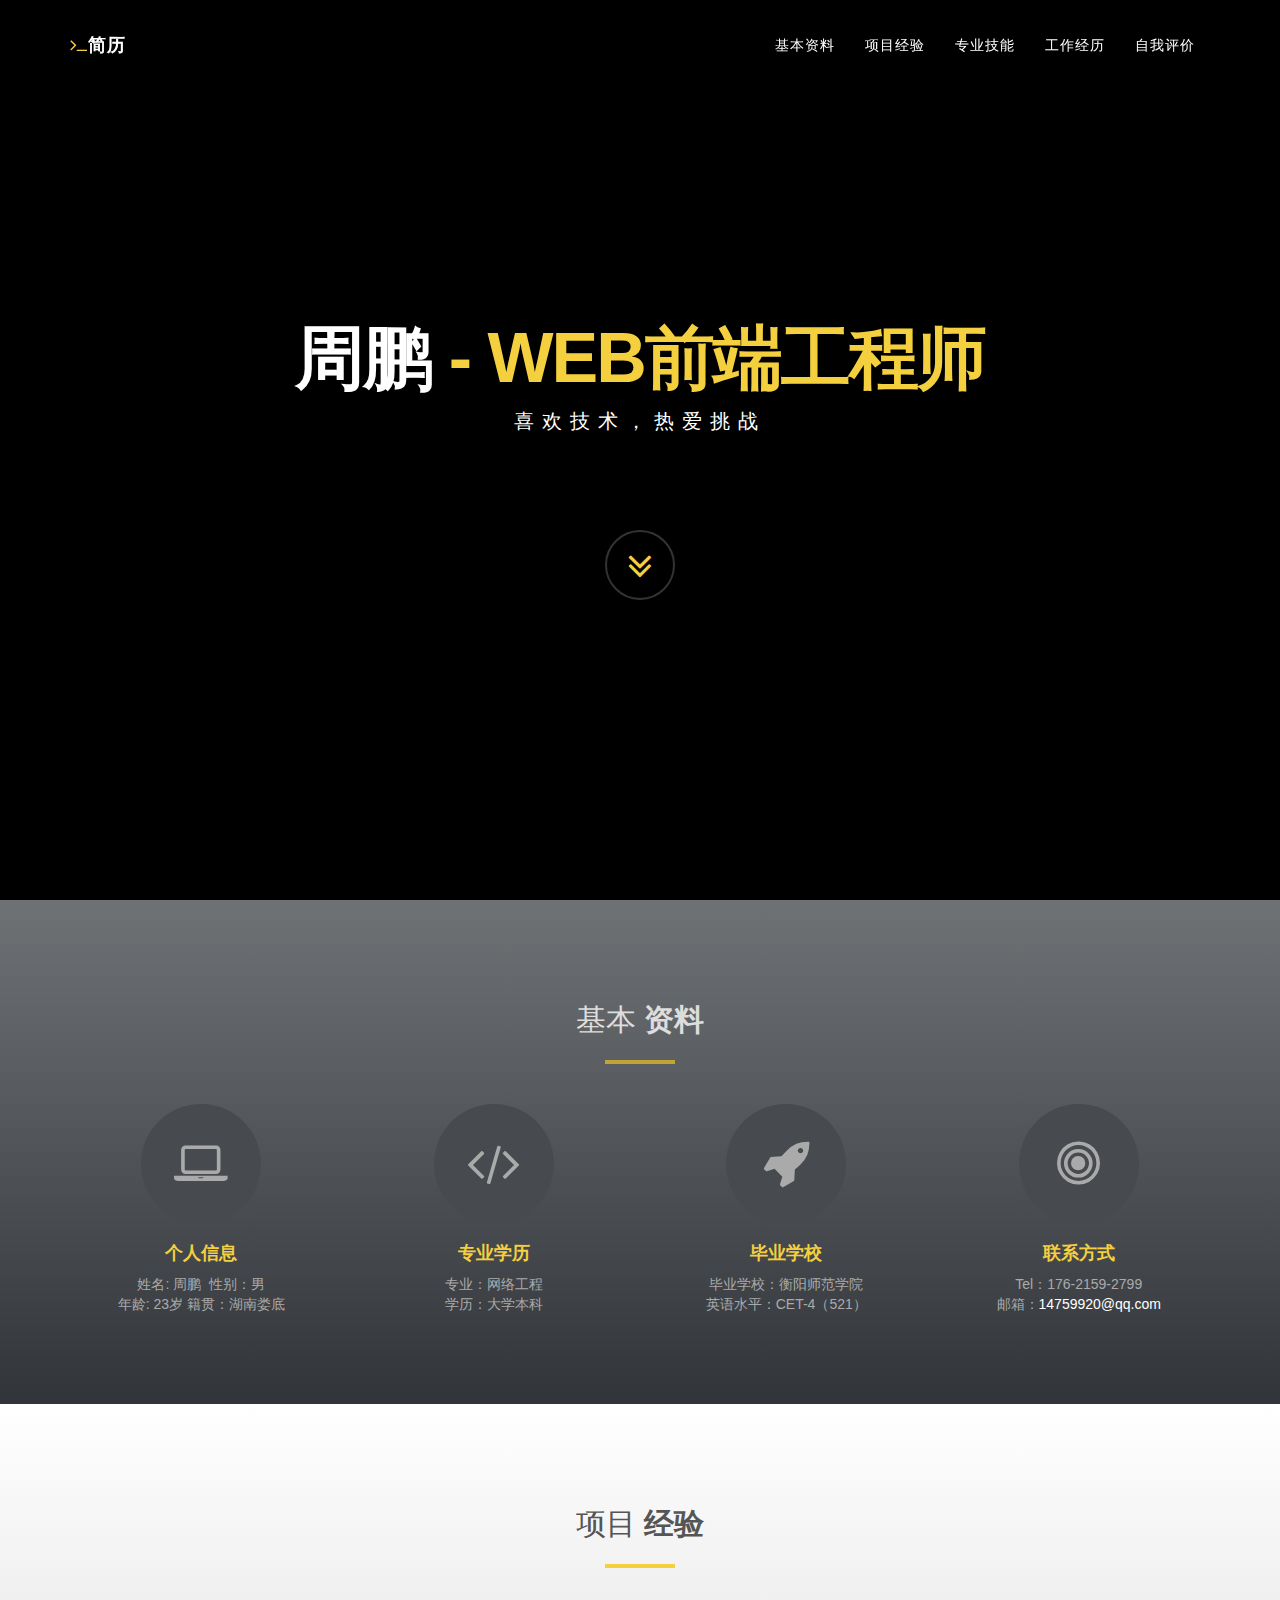
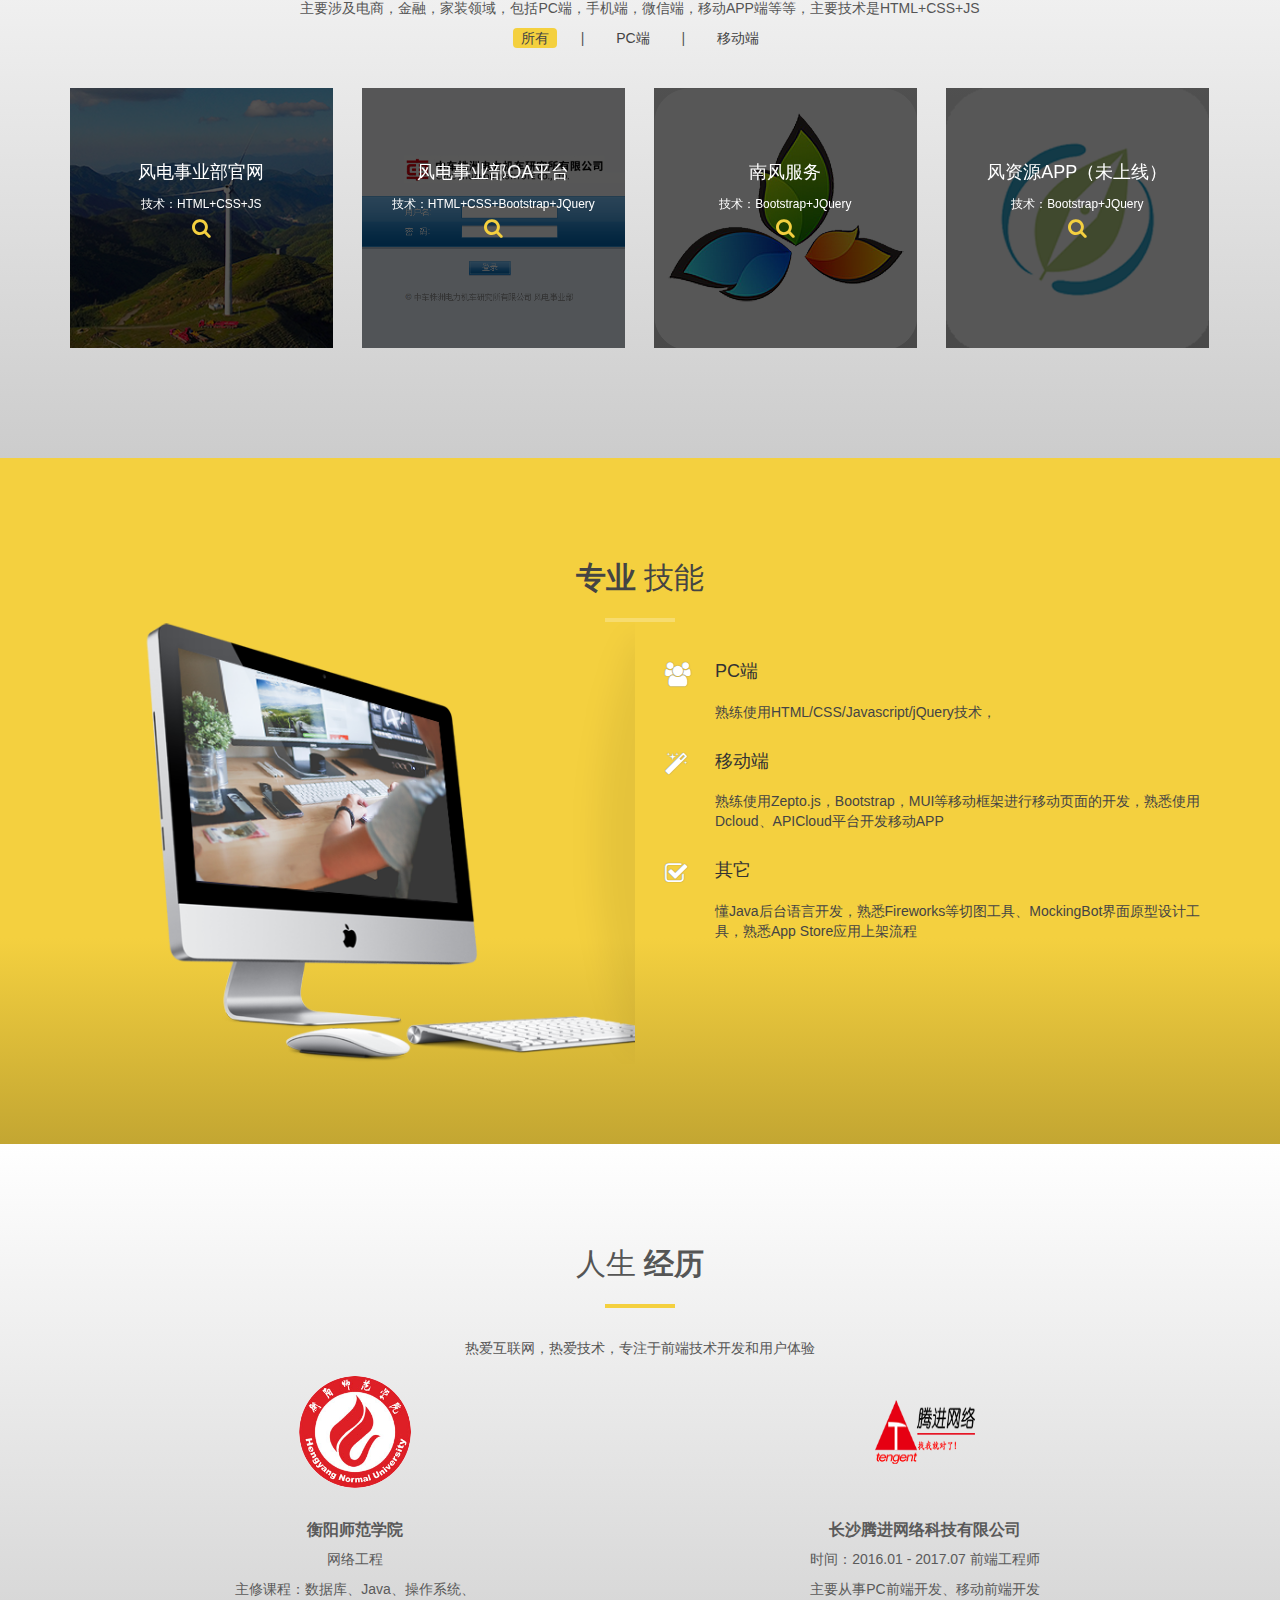
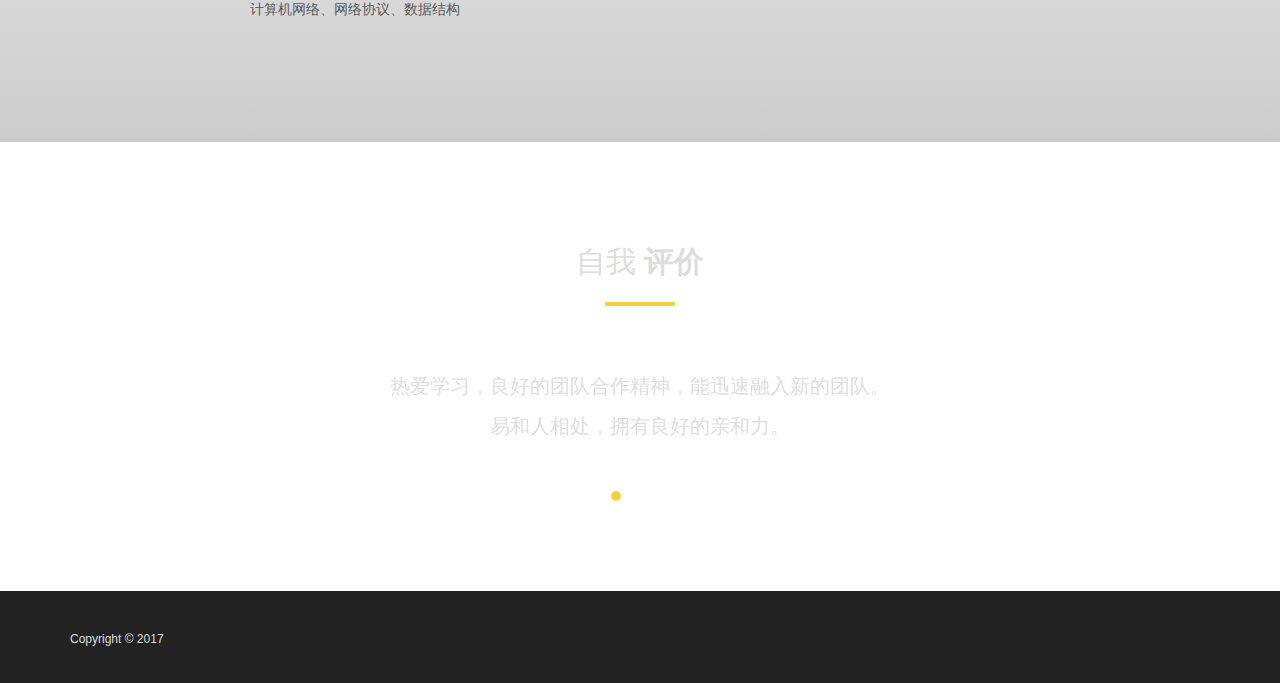
==== commit 772aa93a: "web" ====
--- a/docs/jianli/index.html
+++ b/docs/jianli/index.html
@@ -3,14 +3,14 @@
 <head>
 <meta charset="utf-8">
 <meta name="viewport" content="width=device-width, initial-scale=1">
-<title>源码集合简历</title>
+<title>周鹏 - web前端工程师</title>
 <meta name="description" content="个人简历描述">
 <meta name="keywords" content="关键词" />
 
 <!-- Favicons
     ================================================== -->
 
-<link rel="shortcut icon" href="img/favicon_jianli.ico" type="image/x-icon">
+<link rel="shortcut icon" href="img/favicon.ico" type="image/x-icon">
 
 
 <!-- Bootstrap -->
@@ -45,7 +45,7 @@
                 <button type="button" class="navbar-toggle" data-toggle="collapse" data-target=".navbar-main-collapse">
                     <i class="fa fa-bars"></i>
                 </button>
-                <a class="navbar-brand page-scroll" href="#page-top"><i class="fa fa-terminal"></i>源码集合</a>
+                <a class="navbar-brand page-scroll" href="#page-top"><i class="fa fa-terminal"></i>简历</a>
             </div>
 
             <!-- Collect the nav links, forms, and other content for toggling -->
@@ -70,9 +70,6 @@
                     <li>
                         <a class="page-scroll" href="#testimonials">自我评价</a>
                     </li>                    
-                    <li>
-                        <a class="page-scroll" href="#contact">联系方式</a>
-                    </li>
                 </ul>
             </div>
             <!-- /.navbar-collapse -->
@@ -86,7 +83,7 @@
             <div class="container">
                 <div class="row">
                     <div class="col-md-8 col-md-offset-2">
-                        <h1>简历<span class="brand-heading">-源码集合</span></h1>
+                        <h1>周鹏 <span class="brand-heading">- web前端工程师</span></h1>
                         <p class="intro-text">喜欢技术，热爱挑战</p>
                         <a href="#services" class="btn btn-circle page-scroll">
                             <i class="fa fa-angle-double-down animated"></i>
@@ -96,7 +93,7 @@
             </div>
         </div>
     </header>
-<div class="copyrights">Baron简历 <a href="http://blog.youzewang.com/jianli" >前端工程师</a></div>
+<div class="copyrights"><a href="#" ></a></div>
 <!-- Services Section -->
 <div id="services" class="text-center">
   <div class="container">
@@ -109,14 +106,14 @@
       <div class="col-md-3 col-sm-6 service"> <i class="fa fa-laptop"></i>
         <h4><strong>个人信息</strong></h4>
         <p>
-		英文名: Baron &nbsp;性别：男</br>
-		年龄: 25岁 籍贯：湖南
+		姓名: 周鹏 &nbsp;性别：男</br>
+		年龄: 23岁 籍贯：湖南娄底
 		</p>
       </div>
       <div class="col-md-3 col-sm-6 service"> <i class="fa fa-code"></i>
         <h4><strong>专业学历</strong></h4>
         <p>
-		专业：电子信息工程</br>
+		专业：网络工程</br>
 		学历：大学本科</br>
 		
 		</p>
@@ -124,14 +121,15 @@
       <div class="col-md-3 col-sm-6 service"> <i class="fa fa-rocket"></i>
         <h4><strong>毕业学校</strong></h4>
         <p>
-		  毕业学校：浙江理工大学</br>
-		  学习技能：编程
+		  毕业学校：衡阳师范学院</br>
+		  英语水平：CET-4（521）
 		</p>
       </div>
       <div class="col-md-3 col-sm-6 service"> <i class="fa fa-bullseye"></i>
         <h4><strong>联系方式</strong></h4>
-        <p>QQ：406641830</br>
-		  邮箱：admin@ymjihe.com</p>
+        <p>Tel：176-2159-2799</br>
+          邮箱：<a href="mailto:14759920@qq.com">14759920@qq.com</a>
+		  </p>
       </div>
     </div>
   </div>
@@ -152,7 +150,7 @@
             <li><a href="#" data-filter="*" class="active">所有</a></li>
             <li><a href="#" data-filter=".web">PC端</a></li>
             <li><a href="#" data-filter=".app">移动端</a></li>
-            <li><a href="#" data-filter=".branding">响应式</a></li>
+            <!--<li><a href="#" data-filter=".branding">响应式</a></li>-->
           </ol>
         </li>
       </ul>
@@ -165,11 +163,11 @@
           <div class="portfolio-item">
             <div class="hover-bg">
               <div class="hover-text">
-                <h4><a href='http://www.ymjihe.com' target='_blank' title="欧工商城">欧工商城</a></h4>
-                <small>技术：html+css+js</small>
+                <h4><a href='http://www.wind.csrzic.com/' target='_blank' title="风电事业部官网">风电事业部官网</a></h4>
+                <small>技术：HTML+CSS+JS</small>
                 <div class="clearfix"></div>
                 <i class="fa fa-search"></i> </div>
-              <img src="img/portfolio/01.jpg" class="img-responsive" alt="欧工商城"></div>
+              <img src="img/wind.png" class="img-responsive" alt="风电事业部官网"></div>
           </div>
         </div>
 		
@@ -177,83 +175,35 @@
           <div class="portfolio-item">
             <div class="hover-bg">
               <div class="hover-text">
-                <h4><a href="http://www.ymjihe.com" target='_blank' title="财树理财">财树理财</a></h4>
-                <small>技术：HTML+CSS+JQuery</small>
+                <h4><a href="http://fdos.teg.cn" target='_blank' title="OA平台">风电事业部OA平台</a></h4>
+                <small>技术：HTML+CSS+Bootstrap+JQuery</small>
                 <div class="clearfix"></div>
                 <i class="fa fa-search"></i> </div>
-              <img src="img/portfolio/02.jpg" class="img-responsive" alt="财树理财"></div>
+              <img src="img/teg.png" class="img-responsive" alt="OA平台"></div>
           </div>
         </div>
 		
-        <div class="col-sm-6 col-md-3 col-lg-3 web">
+        <div class="col-sm-6 col-md-3 col-lg-3  app">
           <div class="portfolio-item">
             <div class="hover-bg">
               <div class="hover-text">
-                <h4><a href="http://www.ymjihe.com" target='_blank' title="IT技术之家">IT技术之家</a></h4>
+                <h4><a href="https://itunes.apple.com/us/app/%E5%8D%97%E9%A3%8E%E6%9C%8D%E5%8A%A1/id1183153024?mt=8" target='_blank' title="南风服务">南风服务</a></h4>
                 <small>技术：Bootstrap+JQuery</small>
                 <div class="clearfix"></div>
                 <i class="fa fa-search"></i> </div>
-              <img src="img/portfolio/03.jpg" class="img-responsive" alt="IT技术之家"></div>
+              <img src="img/nanfeng.png" class="img-responsive" alt="南风服务" ></div>
           </div>
         </div>
 		
-        <div class="col-sm-6 col-md-3 col-lg-3 web">
+        <div class="col-sm-6 col-md-3 col-lg-3 app">
           <div class="portfolio-item">
             <div class="hover-bg">
               <div class="hover-text">
-                <h4><a href='http://www.ymjihe.com' target='_blank' title="久久基因">久久基因</h4>
+                <h4><a href='#'>风资源APP（未上线）</a></h4>
                 <small>技术：Bootstrap+JQuery</small>
                 <div class="clearfix"></div>
                 <i class="fa fa-search"></i> </div>
-              <img src="img/portfolio/04.jpg" class="img-responsive" alt="久久基因"></div>
-          </div>
-        </div>
-        <div class="col-sm-6 col-md-3 col-lg-3 web">
-          <div class="portfolio-item">
-            <div class="hover-bg">
-              <div class="hover-text">
-                <h4><a href='http://www.ymjihe.com' target='_blank' title="纵横基因">纵横基因</a></h4>
-                <small>技术：HTML+CSS+JQuery</small>
-                <div class="clearfix"></div>
-                <i class="fa fa-search"></i> </div>
-              <img src="img/portfolio/05.jpg" class="img-responsive" alt="纵横基因">
-			  </div>
-          </div>
-        </div>
-        <div class="col-sm-6 col-md-3 col-lg-3 branding">
-          <div class="portfolio-item">
-            <div class="hover-bg">
-              <div class="hover-text">
-                <h4><a href="http://www.ymjihe.com" target='_blank' title="浙江网新恒天UED">浙江网新恒天UED</a></h4>
-                <small>技术：Bootstrap+JQuery</small>
-                <div class="clearfix"></div>
-                <i class="fa fa-search"></i> </div>
-              <img src="img/portfolio/06.jpg" class="img-responsive" alt="浙江网新恒天UED"></div>
-          </div>
-        </div>
-        <div class="col-sm-6 col-md-3 col-lg-3 branding app web">
-          <div class="portfolio-item">
-            <div class="hover-bg">
-              <div class="hover-text">
-                <h4><a href="http://www.ymjihe.com" target='_blank' title="个人博客">个人博客</a></h4>
-                <small>技术：HTMl+CSS+JS+Wordpress</small>
-                <div class="clearfix"></div>
-                <i class="fa fa-search"></i> </div>
-              <img src="img/portfolio/07.jpg" class="img-responsive" alt="个人博客"></div>
-          </div>
-        </div>
-        <div class="col-sm-6 col-md-3 col-lg-3 web app">
-          <div class="portfolio-item">
-		  
-            <div class="hover-bg"> 
-              <div class="hover-text">
-                <h4><a href='http://www.ymjihe.com' target='_blank' title="软装大师">软装大师 </a></h4>
-                <small>技术：Bootstrap+JQuery</small>
-                <div class="clearfix"></div>
-                <i class="fa fa-search"></i> 
-				</div>
-              <img src="img/portfolio/08.jpg" class="img-responsive" alt="软装大师">
-		    </div>
+              <img src="img/fdfzy.png" class="img-responsive" alt=""></div>
           </div>
         </div>
       </div>
@@ -272,52 +222,52 @@
       <div class="col-md-6">
         <div class="about-text"> <i class="fa fa-users"></i>
           <div class="padding-left"><h4>PC端</h4>
-          <p>熟练使用HTML/CSS技术，精通Javascript/jquery编程,能够熟练使用angularjs，reactjs等前端MVC框架进行模块开发，熟练的使用grunt，gulp等前端工具，了解less，sass，stylus，coffeescript等前端新技术</p></div>
+          <p>熟练使用HTML/CSS/Javascript/jQuery技术，</p></div>
           <i class="fa fa-magic"></i>
           <div class="padding-left"><h4>移动端</h4>
-          <p>熟练使用zepto.js，Frozen ui，Amaze ui等移动框架进行移动页面的开发，熟练使用threejs等js引擎进行3d效果和H5游戏的开发.</p></div>
+          <p>熟练使用Zepto.js，Bootstrap，MUI等移动框架进行移动页面的开发，熟悉使用Dcloud、APICloud平台开发移动APP</p></div>
           <i class="fa fa-check-square-o"></i>
           <div class="padding-left"><h4>其它</h4>
-          <p>懂网站性能优化，网站百度排名和SEO优化，熟练使用photoshop等切图工具，会常见的UI技巧，懂Java，php等后台语言开发.</p></div>
-        </div>
-      </div>
-    </div>
-  </div>
-</div>
-	<div id="achivements" class="section dark-bg">
-			<div class="container">	
-				<div class="row">
-					<div class="col-md-3 col-sm-3">
-						<div class="achivement-box">
-							<i class="fa fa-smile-o"></i>
-							<span class="count">25</span>
-							<h4>Age Years</h4>                            
-						</div>
-					</div> 
-					<div class="col-md-3 col-sm-3">
-						<div class="achivement-box">
-							<i class="fa fa-code"></i>
-							<span class="count">100000</span>
-							<h4>Code Amount</h4>                            
-						</div>
-					</div> 
-					<div class="col-md-3 col-sm-3">
-						<div class="achivement-box">
-							<i class="fa fa-check-square-o"></i>
-							<span class="count">4800</span>
-                            <h4>Work Hour</h4>
-						</div>
-					</div> 
-					<div class="col-md-3 col-sm-3">
-						<div class="achivement-box">
-							<i class="fa fa-trophy"></i>
-							<span class="count">20</span>
-							<h4>Projects Amount</h4>                            
-						</div>
-					</div> 
-				</div>
-			</div>
-		</div>
+          <p>懂Java后台语言开发，熟悉Fireworks等切图工具、MockingBot界面原型设计工具，熟悉App Store应用上架流程</p></div>
+        </div>
+      </div>
+    </div>
+  </div>
+</div>
+	<!--<div id="achivements" class="section dark-bg">-->
+			<!--<div class="container">	-->
+				<!--<div class="row">-->
+					<!--<div class="col-md-3 col-sm-3">-->
+						<!--<div class="achivement-box">-->
+							<!--<i class="fa fa-smile-o"></i>-->
+							<!--<span class="count">25</span>-->
+							<!--<h4>Age Years</h4>                            -->
+						<!--</div>-->
+					<!--</div> -->
+					<!--<div class="col-md-3 col-sm-3">-->
+						<!--<div class="achivement-box">-->
+							<!--<i class="fa fa-code"></i>-->
+							<!--<span class="count">100000</span>-->
+							<!--<h4>Code Amount</h4>                            -->
+						<!--</div>-->
+					<!--</div> -->
+					<!--<div class="col-md-3 col-sm-3">-->
+						<!--<div class="achivement-box">-->
+							<!--<i class="fa fa-check-square-o"></i>-->
+							<!--<span class="count">4800</span>-->
+                            <!--<h4>Work Hour</h4>-->
+						<!--</div>-->
+					<!--</div> -->
+					<!--<div class="col-md-3 col-sm-3">-->
+						<!--<div class="achivement-box">-->
+							<!--<i class="fa fa-trophy"></i>-->
+							<!--<span class="count">20</span>-->
+							<!--<h4>Projects Amount</h4>                            -->
+						<!--</div>-->
+					<!--</div> -->
+				<!--</div>-->
+			<!--</div>-->
+		<!--</div>-->
 <!-- Team Section -->
 <div id="team" class="text-center">
   <div class="container">
@@ -328,43 +278,22 @@
     </div>
     <div id="row">
 	
-	<div class="col-md-3 col-sm-6">
-        <div class="thumbnail"> <img src="img/team/02.jpg" alt="浙江理工大学" class="img-circle team-img">
+	<div class="col-md-6 col-sm-6">
+        <div class="thumbnail"> <img src="img/hynu.jpg" alt="衡阳师范学院" class="img-circle team-img">
           <div class="caption">
-            <h3>浙江理工大学</h3>
-            <p>电子信息工程</p>
-            <p>主要学习编程语言，前端技术，网站制作和开发，大学期间做过很多项目，很喜欢编程</p>
+            <h3>衡阳师范学院</h3>
+            <p>网络工程</p>
+            <p>主修课程：数据库、Java、操作系统、<br>计算机网络、网络协议、数据结构</p>
           </div>
         </div>
       </div>
 	
-      <div class="col-md-3 col-sm-6">
-        <div class="thumbnail"> <img src="img/team/01.jpg" alt="杭州归谷培训中心" class="img-circle team-img">
+      <div class="col-md-6 col-sm-6">
+        <div class="thumbnail"> <img src="img/teglogo.png" alt="杭州归谷培训中心" class="img-circle team-img">
           <div class="caption">
-            <h3>杭州归谷培训中心</h3>
-            <p>前端培训</p>
-            <p>主要培训HTMl，CSS，JS，Jquery技术，还有ajax，ui等基础知识和一些常见的angular，react等MVC框架</p>
-          </div>
-        </div>
-      </div>
-	  
-      
-	  
-      <div class="col-md-3 col-sm-6">
-        <div class="thumbnail"> <img src="img/team/03.jpg" alt="浙大网新" class="img-circle team-img">
-          <div class="caption">
-            <h3>浙大网新</h3>
-            <p>前端工程师</p>
-            <p>工作时间：2014.5-2015.12，主要从事金融电商行业的网站开发，包括金融管理系统，电商网站，移动端商城等等</p>
-          </div>
-        </div>
-      </div>
-      <div class="col-md-3 col-sm-6">
-        <div class="thumbnail"> <img src="img/team/04.jpg" alt="欧工国际" class="img-circle team-img">
-          <div class="caption">
-            <h3>欧工国际</h3>
-            <p>前端工程师</p>
-            <p>工作时间：2015.12-至今，主要从事欧工商城的前端页面开发，和用threejs引擎做网页3d效果包括移动端3d效果</p>
+            <h3>长沙腾进网络科技有限公司</h3>
+            <p>时间：2016.01 - 2017.07 前端工程师</p>
+            <p>主要从事PC前端开发、移动前端开发</p>
           </div>
         </div>
       </div>
@@ -383,7 +312,7 @@
         <div id="testimonial" class="owl-carousel owl-theme">
           <div class="item">       
             <p>
-			热爱学习,良好的团队合作精神，能迅速融入新的团队。</br>易和人相处，拥有良好的亲和力。
+			热爱学习，良好的团队合作精神，能迅速融入新的团队。</br>易和人相处，拥有良好的亲和力。
 			</p>
           </div>
           <div class="item">
@@ -403,67 +332,10 @@
 </div>
 
 <!-- Contact Section -->
-<div id="contact" class="text-center">
-  <div class="container">
-    <div class="section-title center">
-      <h2><strong>联系</strong> 方式</h2>
-      <hr>
-    </div>
-    <div class="col-md-8 col-md-offset-2">
-      <div class="col-md-4"> <i class="fa fa-map-marker fa-2x"></i>
-        <p>上海市闵行区申滨路1058弄57号</p>
-      </div>
-      <div class="col-md-4"> <i class="fa fa-envelope-o fa-2x"></i>
-        <p>admin@ymjihe.com</p>
-      </div>
-      <div class="col-md-4"> <i class="fa fa-phone fa-2x"></i>
-        <p>QQ:406641830</p>
-      </div>
-      <hr>
-      <div class="clearfix"></div>
-    </div>
-    <div class="col-md-8 col-md-offset-2">
-      <hr>
-      <h3>给我发邮件</h3>
-      <form name="sentMessage" id="contactForm" novalidate>
-        <div class="row">
-          <div class="col-md-6">
-            <div class="form-group">
-              <input type="text" id="name" class="form-control" placeholder="姓名" required="required">
-              <p class="help-block text-danger"></p>
-            </div>
-          </div>
-          <div class="col-md-6">
-            <div class="form-group">
-              <input type="email" id="email" class="form-control" placeholder="邮箱" required="required">
-              <p class="help-block text-danger"></p>
-            </div>
-          </div>
-        </div>
-        <div class="form-group">
-          <textarea name="message" id="message" class="form-control" rows="4" placeholder="内容" required></textarea>
-          <p class="help-block text-danger"></p>
-        </div>
-        <div id="success"></div>
-        <button type="submit" class="btn btn-default">确认发送</button>
-      </form>
-    </div>
-  </div>
-</div>
-</div>
 <nav id="footer">
   <div class="container">
     <div class="pull-left fnav">
-      <p>Copyright &copy; 2016 作者：Baron. 前端工程师 
-    </div>
-    <div class="pull-right fnav">
-      <ul class="footer-social">
-	    <li><a href="http://v.t.sina.com.cn/share/share.php?url=http://blog.youzewang.com/jianli&title=Baron简历"><i class="icon iconfont">&#xe66e;</i></a></li>
-        <li><a href="http://connect.qq.com/widget/shareqq/index.html?url=http://blog.youzewang.com/jianli=&title=Baron简历"> <i class="icon iconfont">&#xe629;</i></a></li>
-        <li><a href="http://sns.qzone.qq.com/cgi-bin/qzshare/cgi_qzshare_onekey?url=http://blog.youzewang.com/jianli&title=Baron简历"> <i class="icon iconfont">&#xe616;</i></a></li>
-
-        <li><a href="http://share.renren.com/share/buttonshare.do?link=http://blog.youzewang.com/jianli&title=Baron简历"><i class="icon iconfont">&#xe66b;</i></a></li>
-      </ul>
+      <p>Copyright &copy; 2017
     </div>
   </div>
 </nav>
--- a/docs/jianli/css/style.css
+++ b/docs/jianli/css/style.css
@@ -142,7 +142,7 @@
 	padding: 100px 0;
 	text-align: center;
 	color: #fff;
-	background: url(../img/intro-bg.jpg) no-repeat bottom center;
+	/*background: url(../img/intro-bg.jpg) no-repeat bottom center;*/
 	background-color: #000;
 	-webkit-background-size: cover;
 	-moz-background-size: cover;
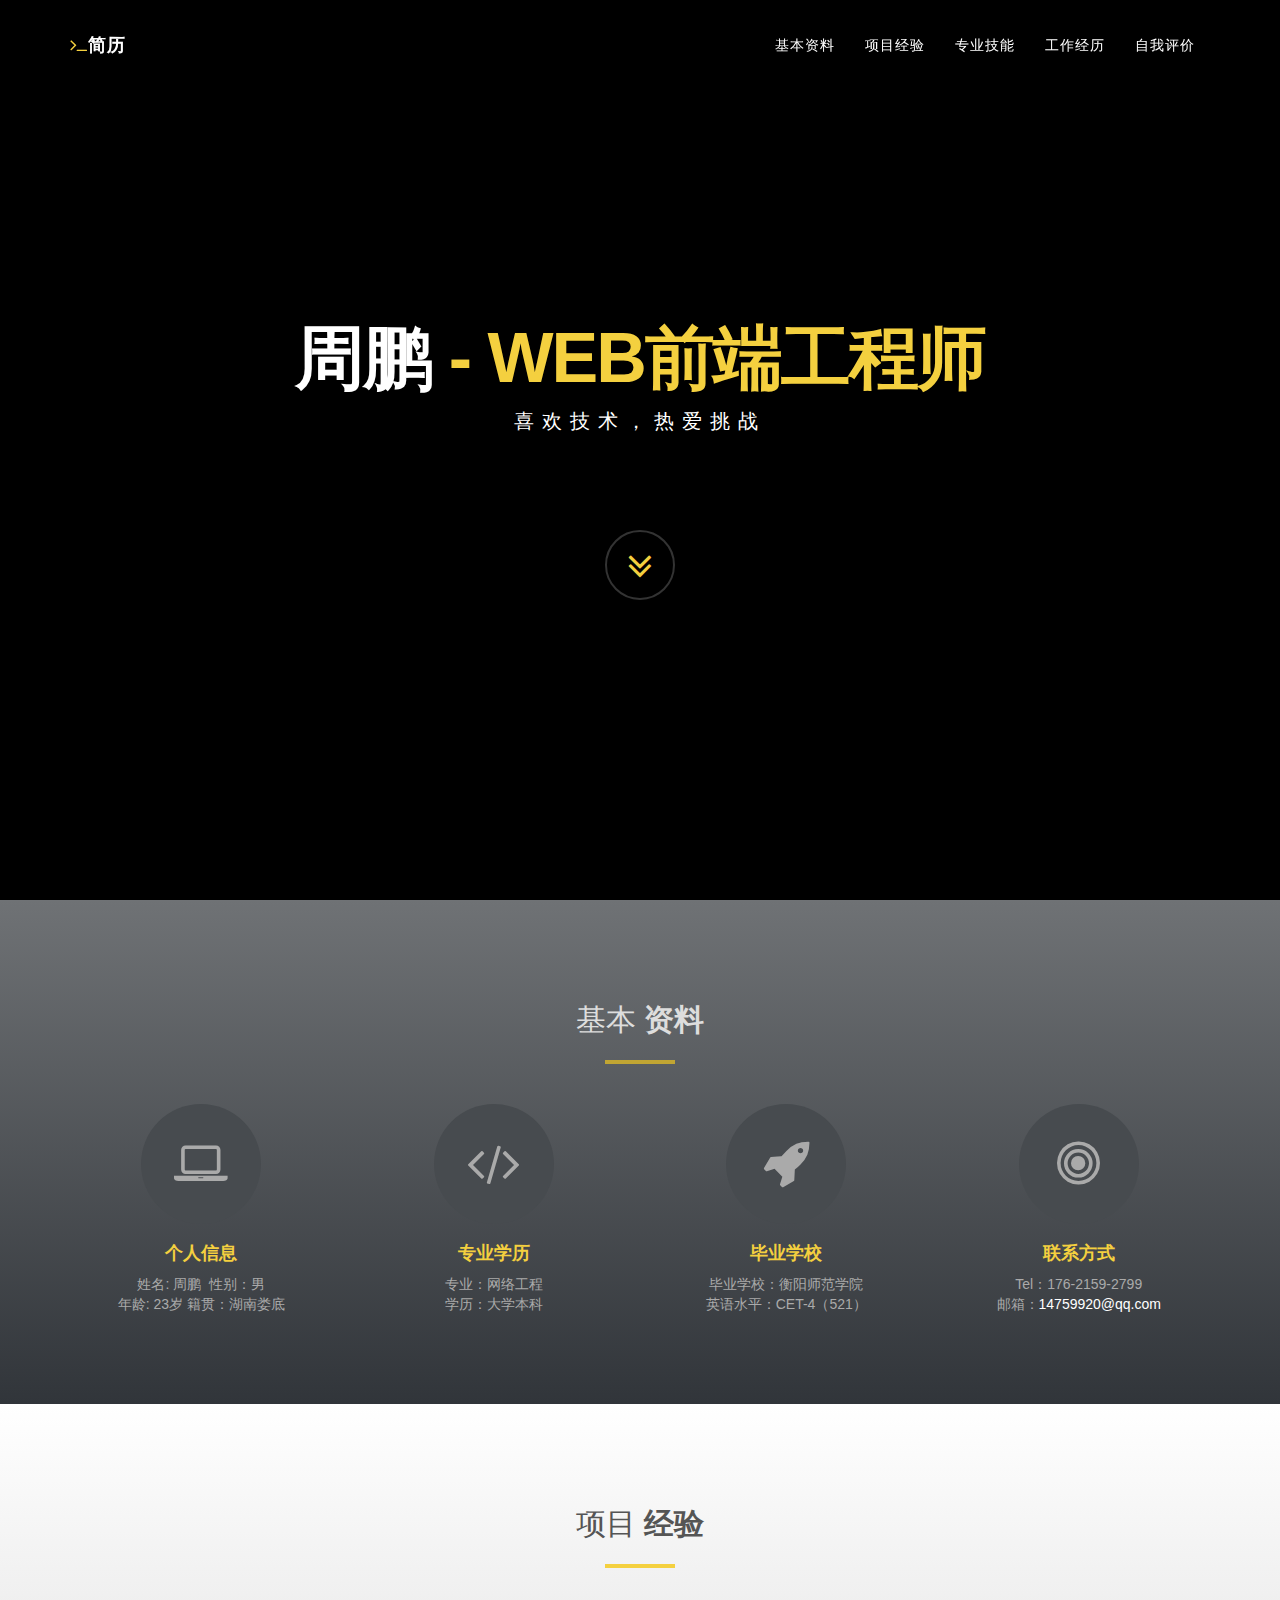
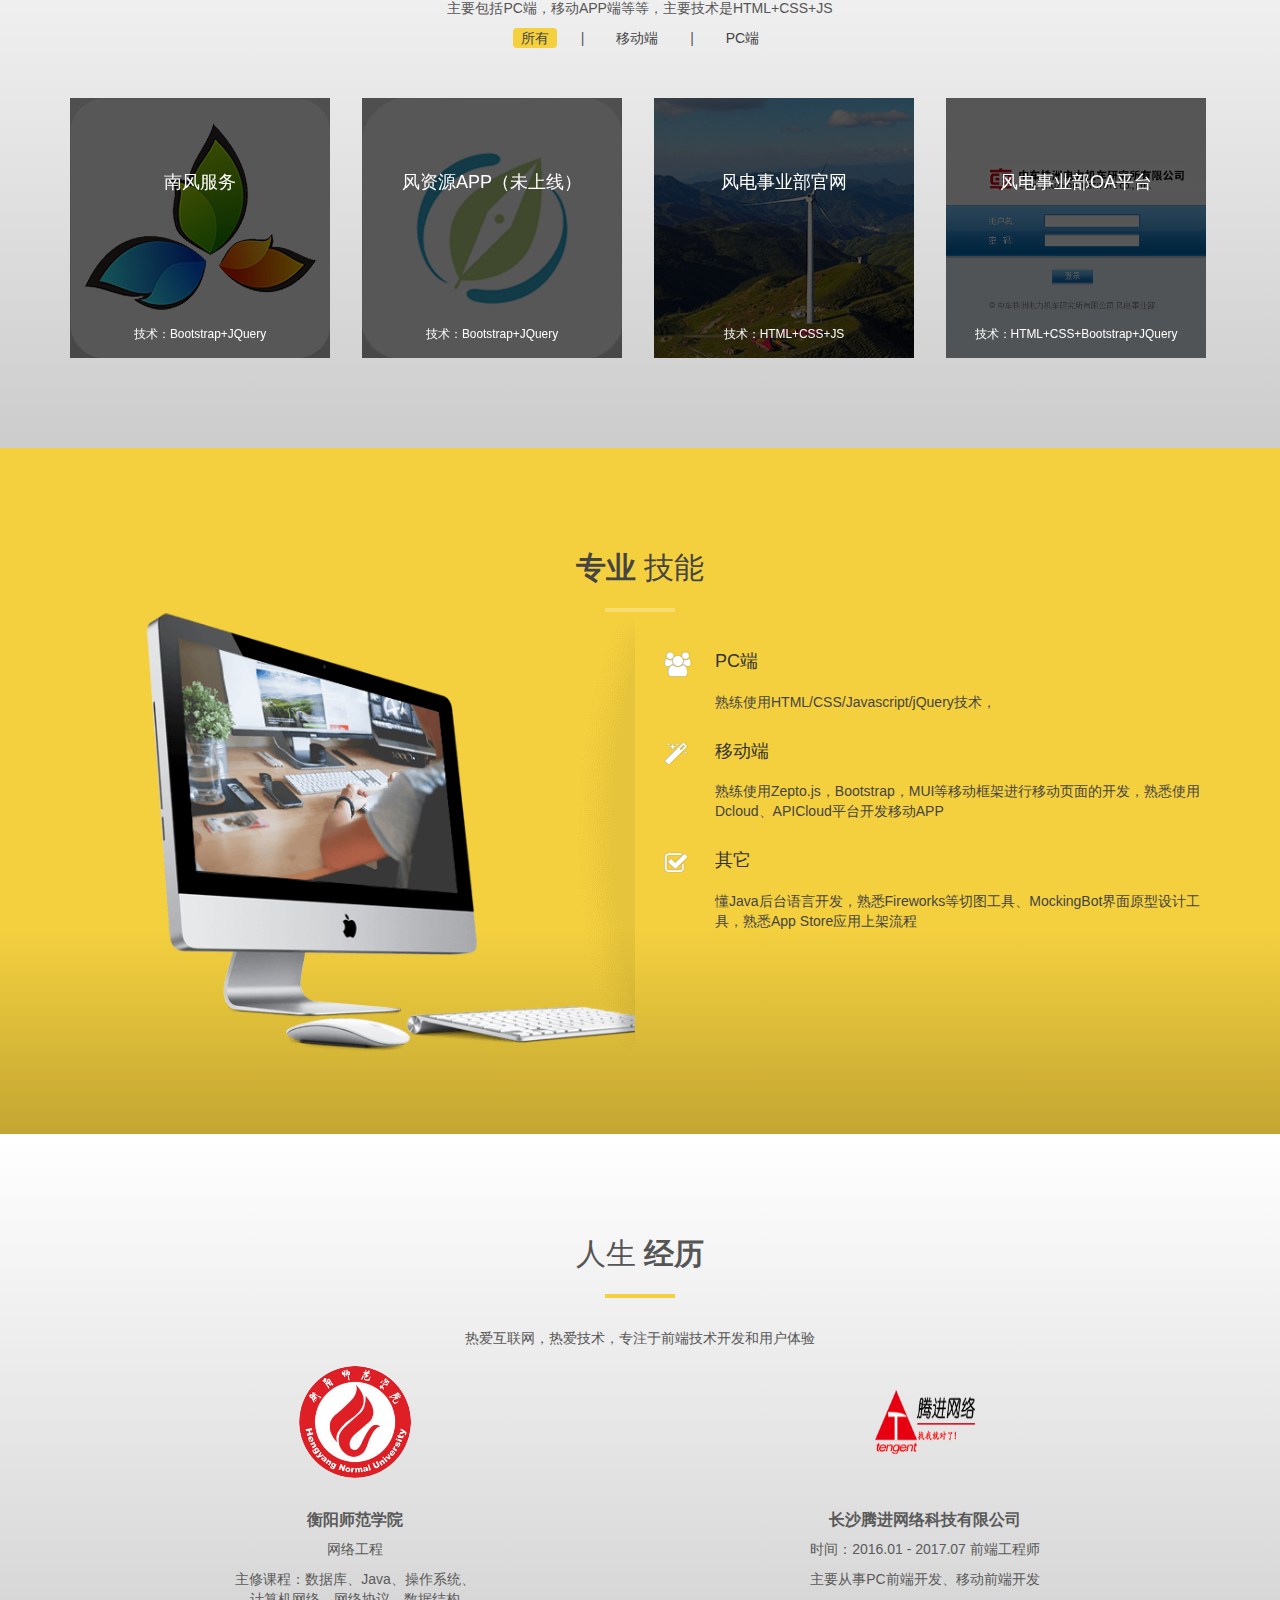
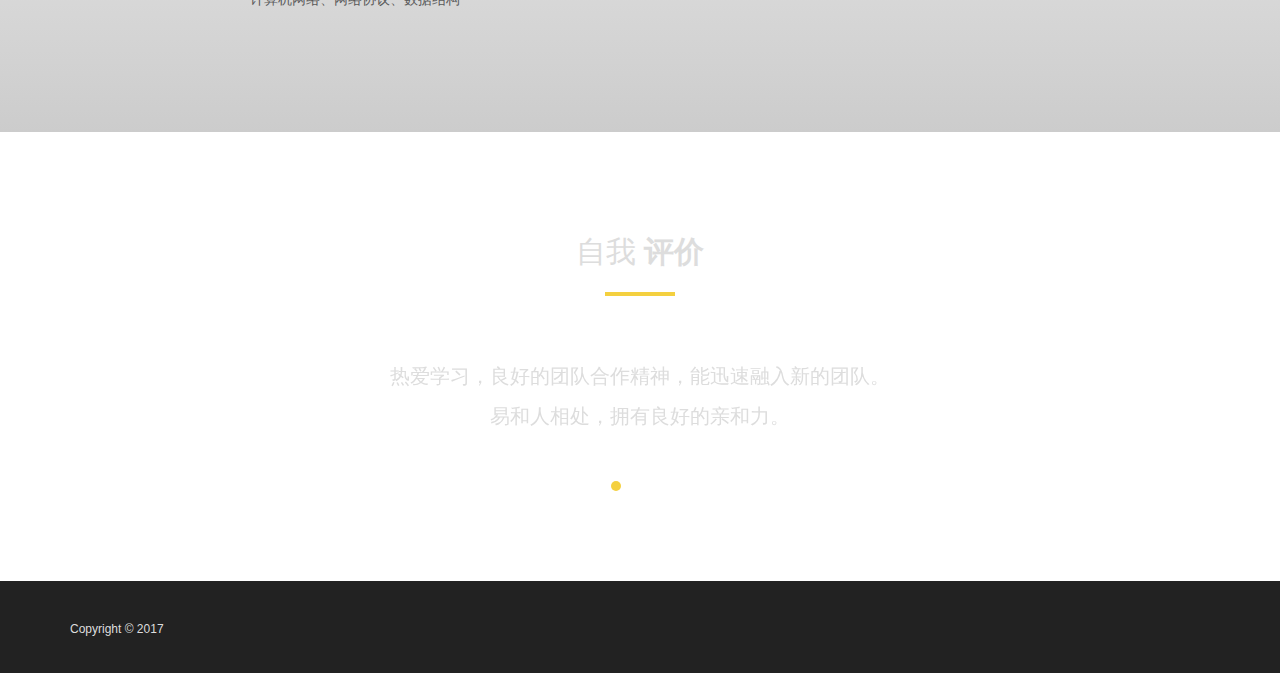
==== commit 31ec5165: "web" ====
--- a/docs/jianli/index.html
+++ b/docs/jianli/index.html
@@ -7,23 +7,18 @@
 <meta name="description" content="个人简历描述">
 <meta name="keywords" content="关键词" />
 
-<!-- Favicons
-    ================================================== -->
-
+<!-- Favicons-->
 <link rel="shortcut icon" href="img/favicon.ico" type="image/x-icon">
-
 
 <!-- Bootstrap -->
 <link rel="stylesheet" type="text/css"  href="css/bootstrap.css">
 <link rel="stylesheet" type="text/css" href="fonts/font-awesome/css/font-awesome.css">
 
-<!-- Slider
-    ================================================== -->
+<!-- Slider-->
 <link href="css/owl.carousel.css" rel="stylesheet" media="screen">
 <link href="css/owl.theme.css" rel="stylesheet" media="screen">
 
-<!-- Stylesheet
-    ================================================== -->
+<!-- Stylesheet-->
 <link rel="stylesheet" type="text/css"  href="css/style.css">
 <link rel="stylesheet" type="text/css" href="css/prettyPhoto.css">
 
@@ -141,16 +136,15 @@
       <h2>项目 <strong>经验</strong></h2>
       <hr>
       <div class="clearfix"></div>
-      <p>主要涉及电商，金融，家装领域，包括PC端，手机端，微信端，移动APP端等等，主要技术是HTML+CSS+JS</p>
+      <p>主要包括PC端，移动APP端等等，主要技术是HTML+CSS+JS</p>
     </div>
     <div class="categories">
       <ul class="cat">
         <li>
           <ol class="type">
             <li><a href="#" data-filter="*" class="active">所有</a></li>
+            <li><a href="#" data-filter=".app">移动端</a></li>
             <li><a href="#" data-filter=".web">PC端</a></li>
-            <li><a href="#" data-filter=".app">移动端</a></li>
-            <!--<li><a href="#" data-filter=".branding">响应式</a></li>-->
           </ol>
         </li>
       </ul>
@@ -158,7 +152,30 @@
     </div>
     <div class="row">
       <div class="portfolio-items">
-	  
+
+          <div class="col-sm-6 col-md-3 col-lg-3  app">
+              <div class="portfolio-item">
+                  <div class="hover-bg">
+                      <div class="hover-text">
+                          <h4><a href="https://itunes.apple.com/us/app/%E5%8D%97%E9%A3%8E%E6%9C%8D%E5%8A%A1/id1183153024?mt=8" target='_blank' title="南风服务">南风服务</a></h4>
+                          <small>技术：Bootstrap+JQuery</small>
+                          <div class="clearfix"></div>
+                          <i class="fa fa-search"></i> </div>
+                      <img src="img/nanfeng.png" class="img-responsive" alt="南风服务" ></div>
+              </div>
+          </div>
+
+          <div class="col-sm-6 col-md-3 col-lg-3 app">
+              <div class="portfolio-item">
+                  <div class="hover-bg">
+                      <div class="hover-text">
+                          <h4><a href='#'>风资源APP（未上线）</a></h4>
+                          <small>技术：Bootstrap+JQuery</small>
+                          <div class="clearfix"></div>
+                          <i class="fa fa-search"></i> </div>
+                      <img src="img/fdfzy.png" class="img-responsive" alt=""></div>
+              </div>
+          </div>
         <div class="col-sm-6 col-md-3 col-lg-3 web">
           <div class="portfolio-item">
             <div class="hover-bg">
@@ -183,29 +200,7 @@
           </div>
         </div>
 		
-        <div class="col-sm-6 col-md-3 col-lg-3  app">
-          <div class="portfolio-item">
-            <div class="hover-bg">
-              <div class="hover-text">
-                <h4><a href="https://itunes.apple.com/us/app/%E5%8D%97%E9%A3%8E%E6%9C%8D%E5%8A%A1/id1183153024?mt=8" target='_blank' title="南风服务">南风服务</a></h4>
-                <small>技术：Bootstrap+JQuery</small>
-                <div class="clearfix"></div>
-                <i class="fa fa-search"></i> </div>
-              <img src="img/nanfeng.png" class="img-responsive" alt="南风服务" ></div>
-          </div>
-        </div>
-		
-        <div class="col-sm-6 col-md-3 col-lg-3 app">
-          <div class="portfolio-item">
-            <div class="hover-bg">
-              <div class="hover-text">
-                <h4><a href='#'>风资源APP（未上线）</a></h4>
-                <small>技术：Bootstrap+JQuery</small>
-                <div class="clearfix"></div>
-                <i class="fa fa-search"></i> </div>
-              <img src="img/fdfzy.png" class="img-responsive" alt=""></div>
-          </div>
-        </div>
+
       </div>
     </div>
   </div>
@@ -234,40 +229,6 @@
     </div>
   </div>
 </div>
-	<!--<div id="achivements" class="section dark-bg">-->
-			<!--<div class="container">	-->
-				<!--<div class="row">-->
-					<!--<div class="col-md-3 col-sm-3">-->
-						<!--<div class="achivement-box">-->
-							<!--<i class="fa fa-smile-o"></i>-->
-							<!--<span class="count">25</span>-->
-							<!--<h4>Age Years</h4>                            -->
-						<!--</div>-->
-					<!--</div> -->
-					<!--<div class="col-md-3 col-sm-3">-->
-						<!--<div class="achivement-box">-->
-							<!--<i class="fa fa-code"></i>-->
-							<!--<span class="count">100000</span>-->
-							<!--<h4>Code Amount</h4>                            -->
-						<!--</div>-->
-					<!--</div> -->
-					<!--<div class="col-md-3 col-sm-3">-->
-						<!--<div class="achivement-box">-->
-							<!--<i class="fa fa-check-square-o"></i>-->
-							<!--<span class="count">4800</span>-->
-                            <!--<h4>Work Hour</h4>-->
-						<!--</div>-->
-					<!--</div> -->
-					<!--<div class="col-md-3 col-sm-3">-->
-						<!--<div class="achivement-box">-->
-							<!--<i class="fa fa-trophy"></i>-->
-							<!--<span class="count">20</span>-->
-							<!--<h4>Projects Amount</h4>                            -->
-						<!--</div>-->
-					<!--</div> -->
-				<!--</div>-->
-			<!--</div>-->
-		<!--</div>-->
 <!-- Team Section -->
 <div id="team" class="text-center">
   <div class="container">
@@ -339,38 +300,37 @@
     </div>
   </div>
 </nav>
-
-<!-- jQuery (necessary for Bootstrap's JavaScript plugins) --> 
-<script type="text/javascript" src="js/jquery.1.11.1.js"></script> 
-<!-- Include all compiled plugins (below), or include individual files as needed --> 
-<script type="text/javascript" src="js/bootstrap.js"></script> 
-<script type="text/javascript" src="js/SmoothScroll.js"></script> 
-<script type="text/javascript" src="js/jquery.prettyPhoto.js"></script> 
-<script type="text/javascript" src="js/jquery.isotope.js"></script> 
-<script type="text/javascript" src="js/jquery.counterup.js"></script> 
+</body>
+</html>
+<!-- jQuery (necessary for Bootstrap's JavaScript plugins) -->
+<script type="text/javascript" src="js/jquery.1.11.1.js"></script>
+<!-- Include all compiled plugins (below), or include individual files as needed -->
+<script type="text/javascript" src="js/bootstrap.js"></script>
+<script type="text/javascript" src="js/SmoothScroll.js"></script>
+<script type="text/javascript" src="js/jquery.prettyPhoto.js"></script>
+<script type="text/javascript" src="js/jquery.isotope.js"></script>
+<script type="text/javascript" src="js/jquery.counterup.js"></script>
 <script type="text/javascript" src="js/waypoints.js"></script>
-<script type="text/javascript" src="js/jqBootstrapValidation.js"></script> 
+<script type="text/javascript" src="js/jqBootstrapValidation.js"></script>
 <script type="text/javascript" src="js/contact_me.js"></script>
 <script src="js/owl.carousel.js"></script>
 
 <!-- Javascripts
-    ================================================== --> 
+    ================================================== -->
 <script type="text/javascript" src="js/main.js"></script>
 
 <script>
- $(function()
- {
- var u = navigator.userAgent;
-if (u.indexOf('Android') > -1 || u.indexOf('Linux') > -1||u.indexOf('iPhone') > -1||u.indexOf('Windows Phone') > -1||navigator.userAgent.indexOf("iPad")>-1) {
-   $(".hover-bg .hover-text").css({'opacity':'1'});
-   
-   $(".hover-bg .hover-text>h4").css({'opacity':'1','-webkit-transform':'translateY(0)','transform':'translateY(0)'});
-   
-   $(".hover-bg .hover-text>i").css({'opacity':'1'});
-} 
-    
- });
-  
-</script>
-</body>
-</html>+    $(function()
+    {
+        var u = navigator.userAgent;
+        if (u.indexOf('Android') > -1 || u.indexOf('Linux') > -1||u.indexOf('iPhone') > -1||u.indexOf('Windows Phone') > -1||navigator.userAgent.indexOf("iPad")>-1) {
+            $(".hover-bg .hover-text").css({'opacity':'1'});
+
+            $(".hover-bg .hover-text>h4").css({'opacity':'1','-webkit-transform':'translateY(0)','transform':'translateY(0)'});
+
+            $(".hover-bg .hover-text>i").css({'opacity':'1'});
+        }
+
+    });
+
+</script>--- a/docs/jianli/css/style.css
+++ b/docs/jianli/css/style.css
@@ -494,7 +494,8 @@
 	transition-property: transform, opacity;
 }
 .portfolio-item {
-	margin-bottom: 30px;
+	/*margin-bottom: 30px;*/
+	margin: 10px auto;
 	-webkit-transition: all 0.5s ease-out;
 	-moz-transition: all 0.5s ease-out;
 	-ms-transition: all 0.5s ease-out;
@@ -511,6 +512,9 @@
 }
 .portfolio-item .hover-bg {
 	height: 260px;
+	max-width: 260px;
+	line-height: 260px;
+	text-align: center;
 	overflow: hidden;
 	position: relative;
 }
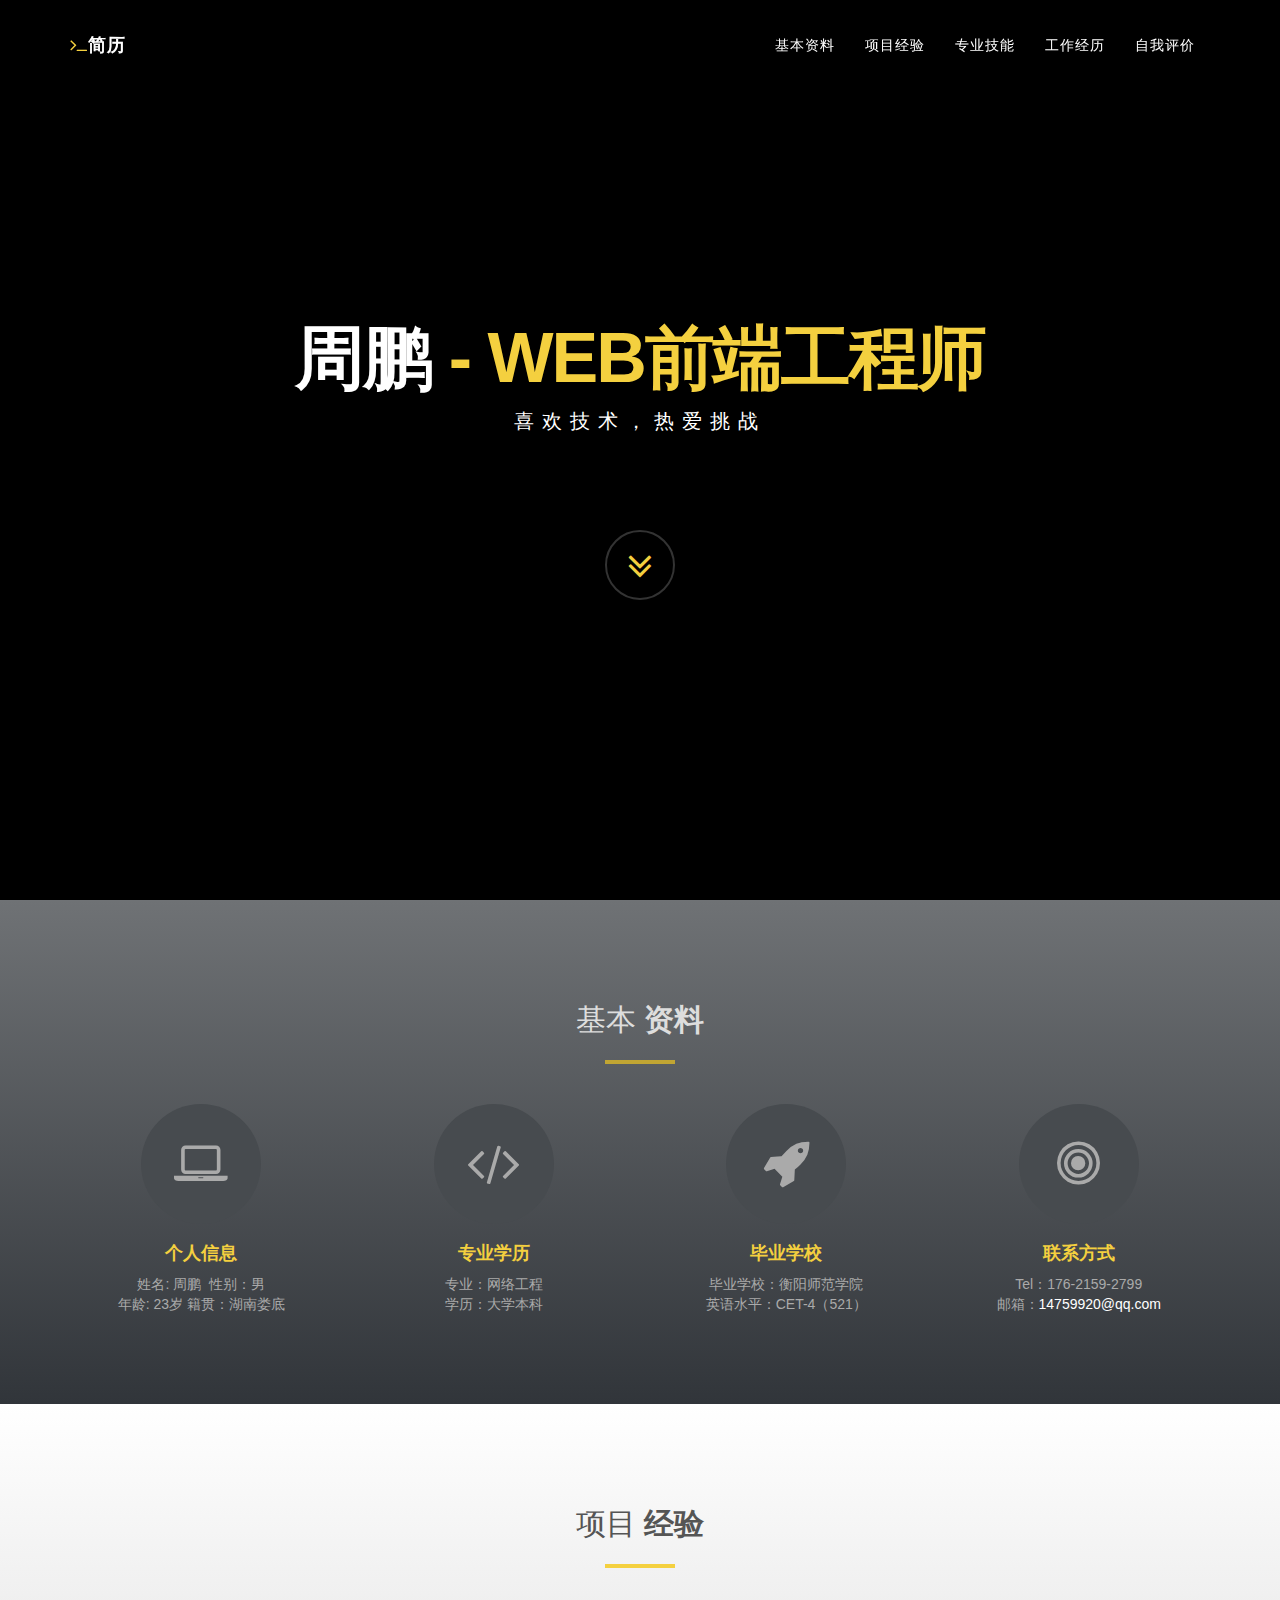
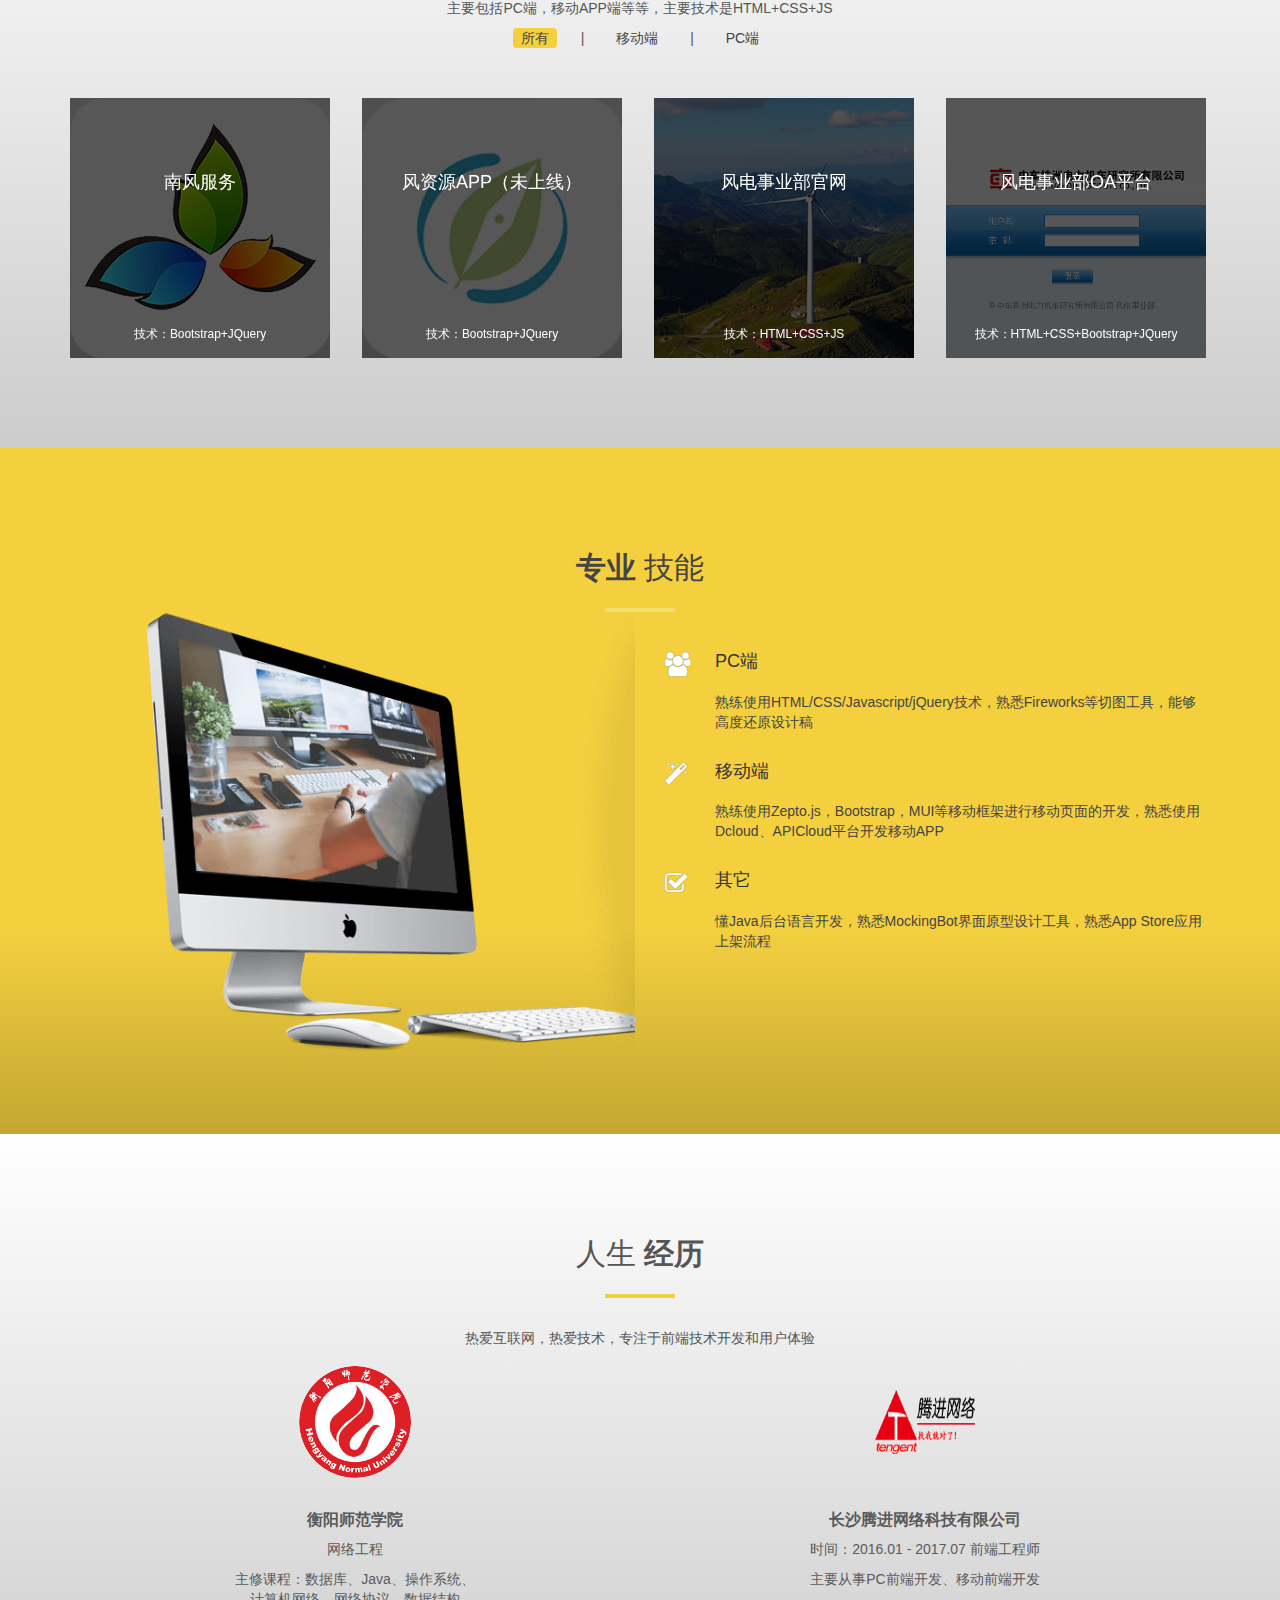
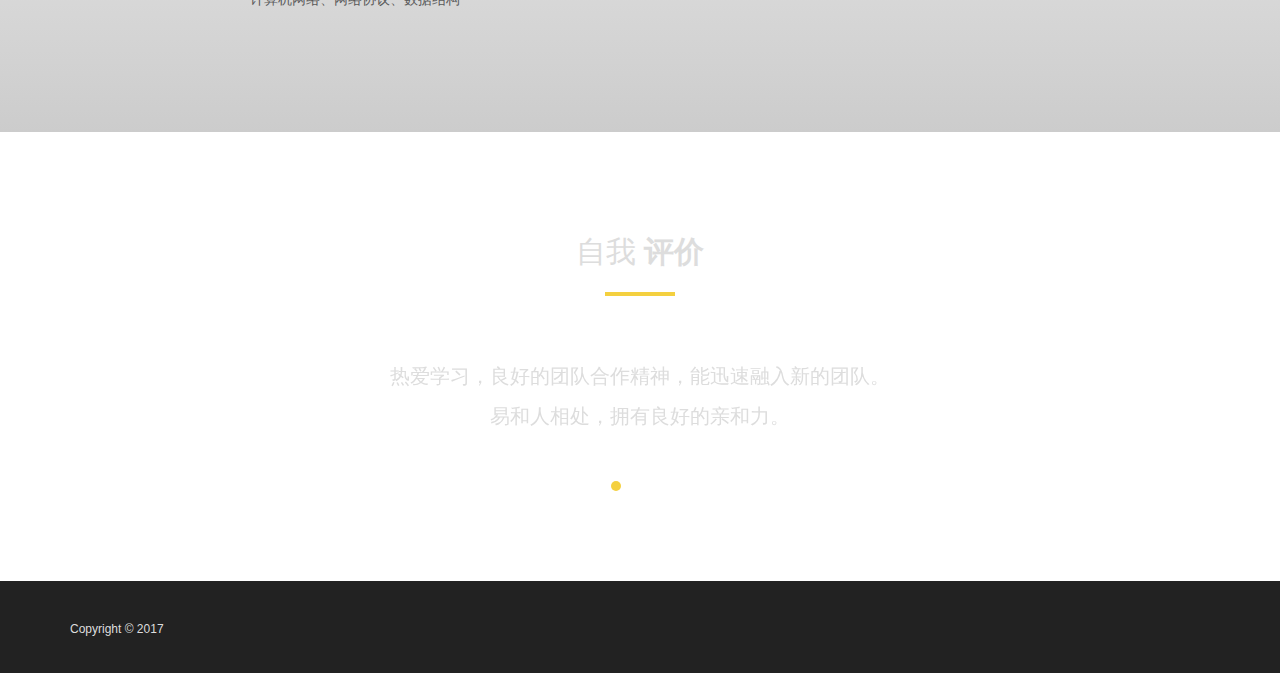
==== commit f6fd8598: "Update index.html" ====
--- a/docs/jianli/index.html
+++ b/docs/jianli/index.html
@@ -217,13 +217,13 @@
       <div class="col-md-6">
         <div class="about-text"> <i class="fa fa-users"></i>
           <div class="padding-left"><h4>PC端</h4>
-          <p>熟练使用HTML/CSS/Javascript/jQuery技术，</p></div>
+          <p>熟练使用HTML/CSS/Javascript/jQuery技术，熟悉Fireworks等切图工具，能够高度还原设计稿</p></div>
           <i class="fa fa-magic"></i>
           <div class="padding-left"><h4>移动端</h4>
           <p>熟练使用Zepto.js，Bootstrap，MUI等移动框架进行移动页面的开发，熟悉使用Dcloud、APICloud平台开发移动APP</p></div>
           <i class="fa fa-check-square-o"></i>
           <div class="padding-left"><h4>其它</h4>
-          <p>懂Java后台语言开发，熟悉Fireworks等切图工具、MockingBot界面原型设计工具，熟悉App Store应用上架流程</p></div>
+          <p>懂Java后台语言开发，熟悉MockingBot界面原型设计工具，熟悉App Store应用上架流程</p></div>
         </div>
       </div>
     </div>
@@ -333,4 +333,4 @@
 
     });
 
-</script>+</script>
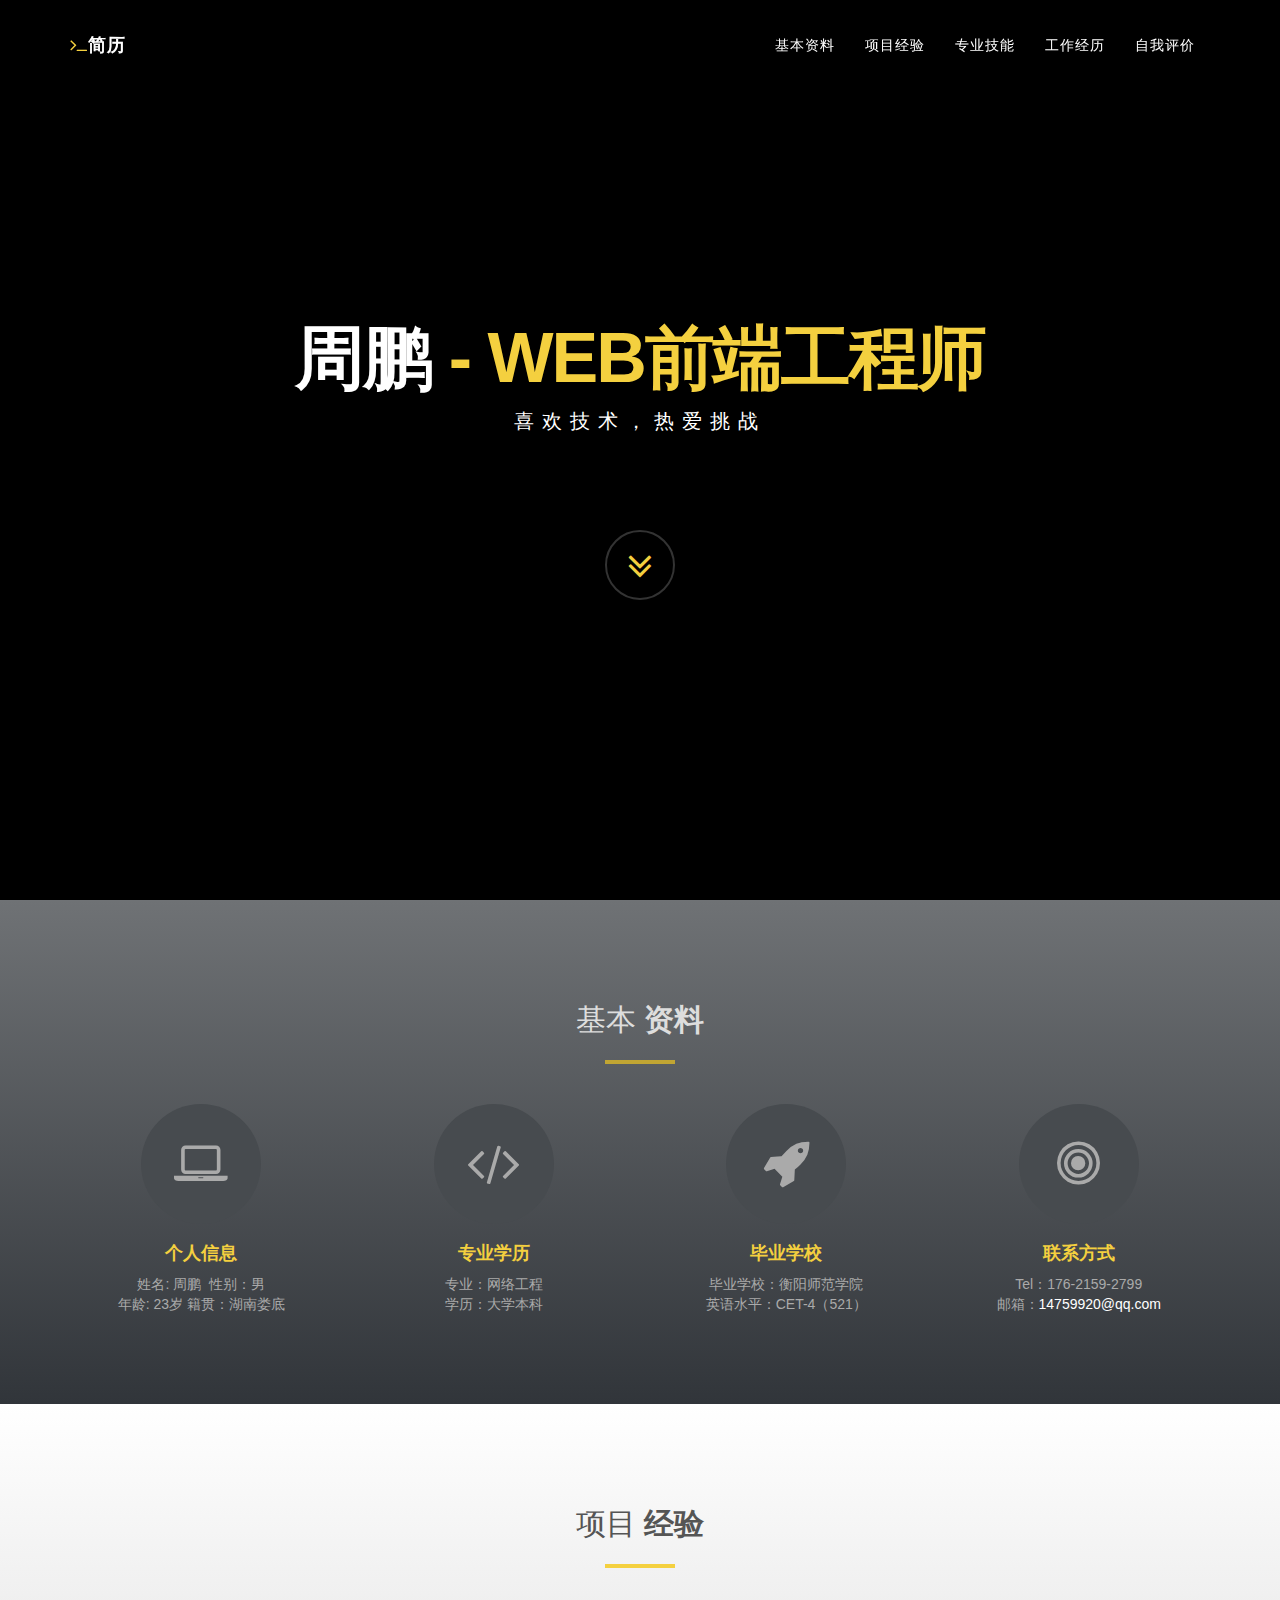
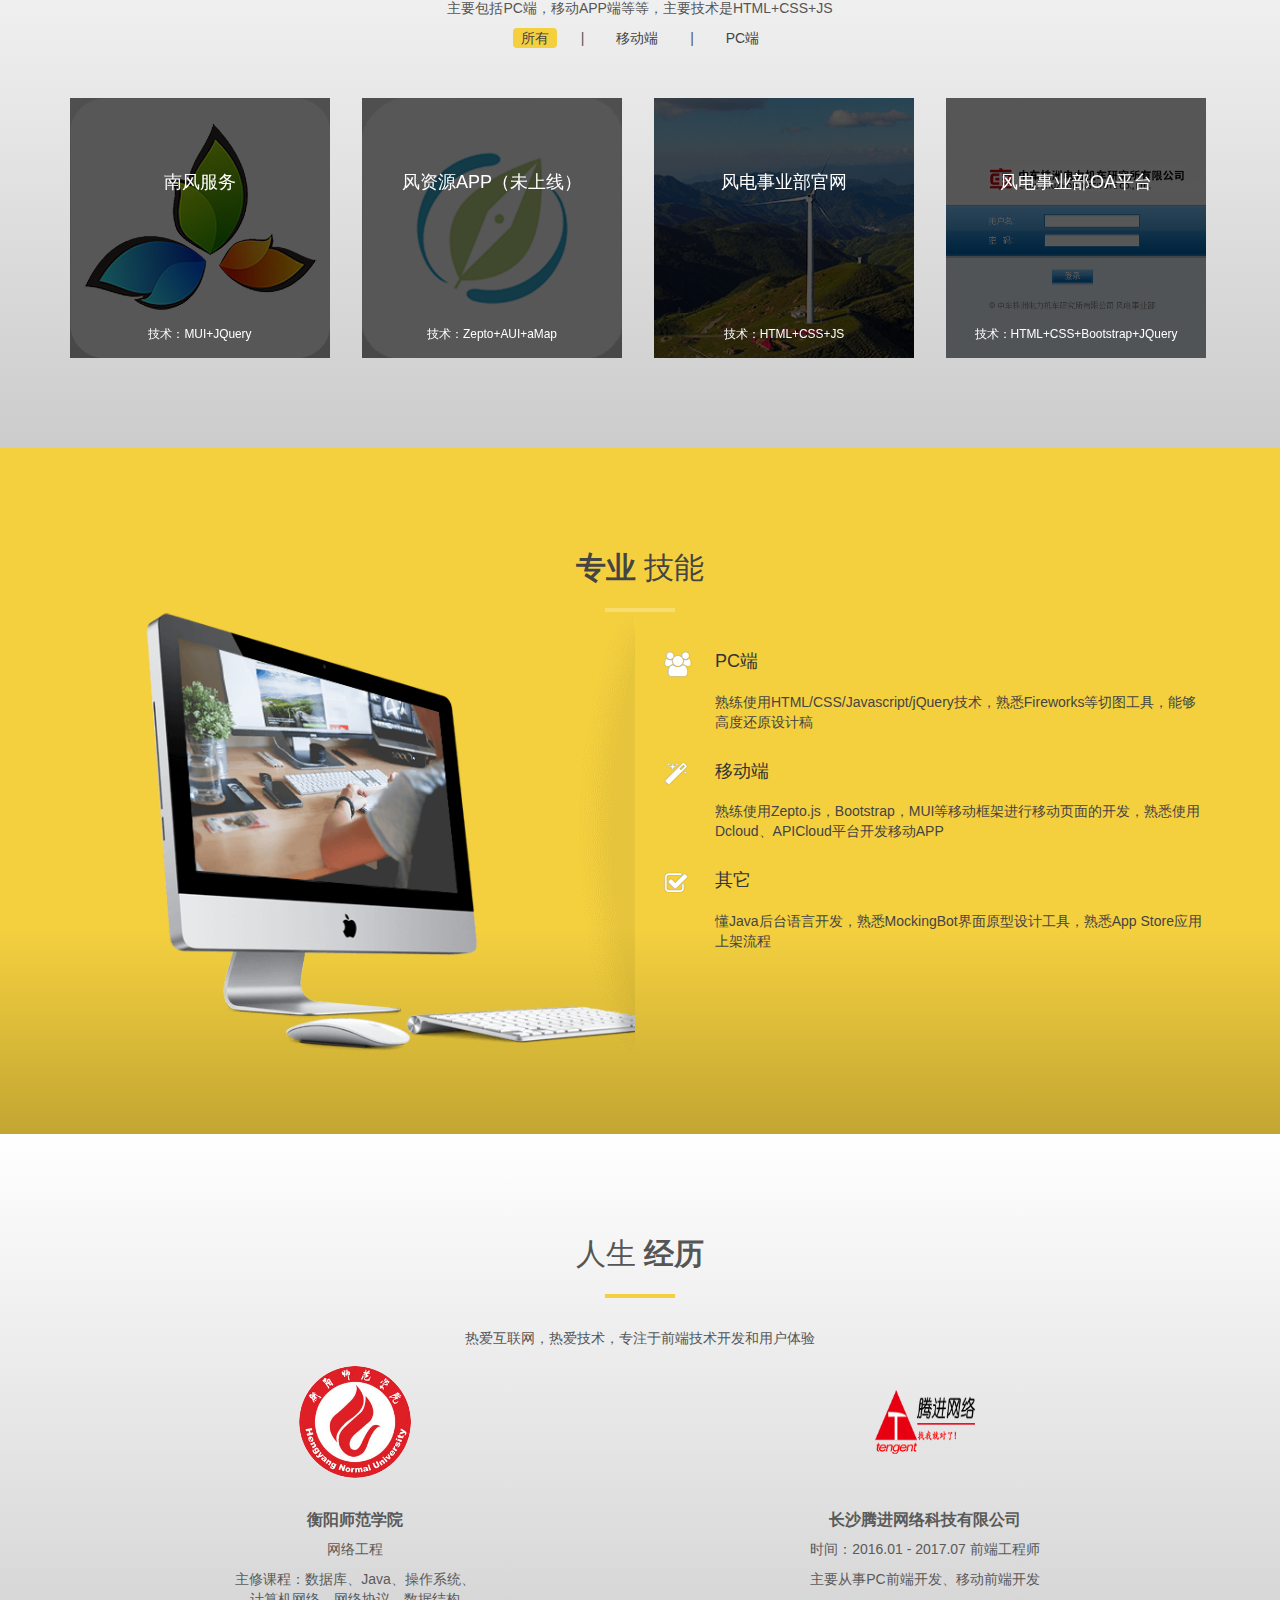
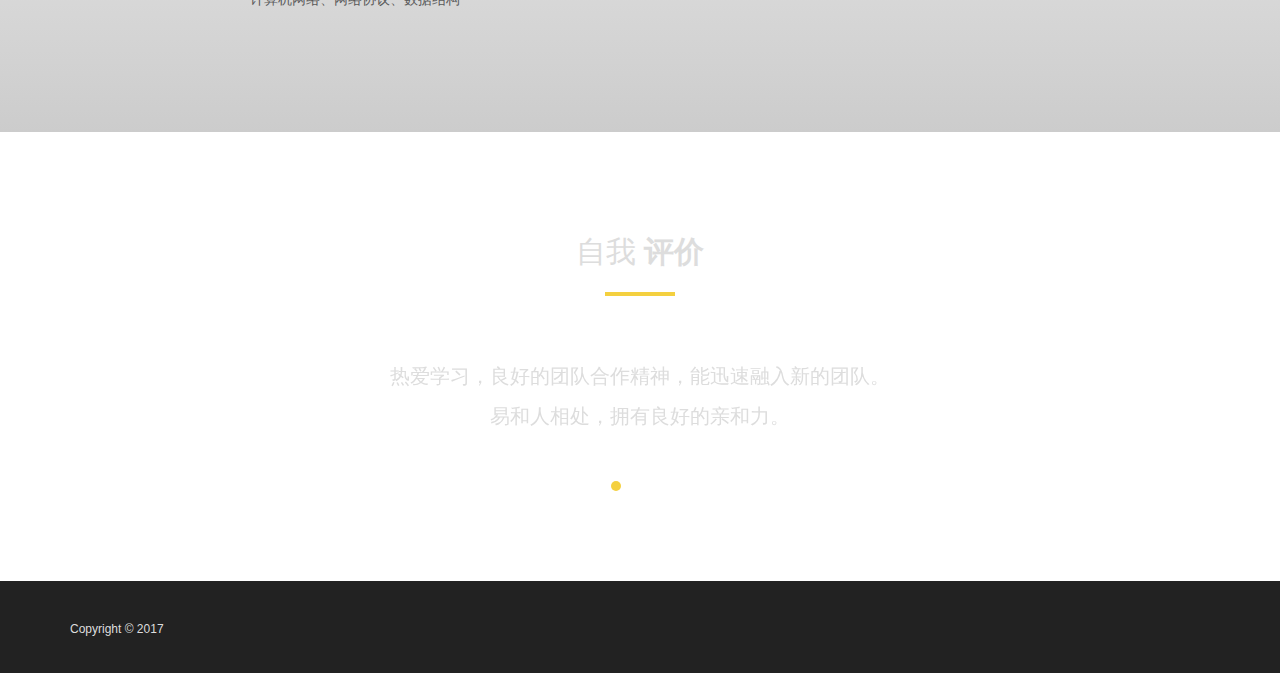
==== commit 25153991: "Update index.html" ====
--- a/docs/jianli/index.html
+++ b/docs/jianli/index.html
@@ -158,7 +158,7 @@
                   <div class="hover-bg">
                       <div class="hover-text">
                           <h4><a href="https://itunes.apple.com/us/app/%E5%8D%97%E9%A3%8E%E6%9C%8D%E5%8A%A1/id1183153024?mt=8" target='_blank' title="南风服务">南风服务</a></h4>
-                          <small>技术：Bootstrap+JQuery</small>
+                          <small>技术：MUI+JQuery</small>
                           <div class="clearfix"></div>
                           <i class="fa fa-search"></i> </div>
                       <img src="img/nanfeng.png" class="img-responsive" alt="南风服务" ></div>
@@ -170,7 +170,7 @@
                   <div class="hover-bg">
                       <div class="hover-text">
                           <h4><a href='#'>风资源APP（未上线）</a></h4>
-                          <small>技术：Bootstrap+JQuery</small>
+                          <small>技术：Zepto+AUI+aMap</small>
                           <div class="clearfix"></div>
                           <i class="fa fa-search"></i> </div>
                       <img src="img/fdfzy.png" class="img-responsive" alt=""></div>
@@ -250,7 +250,7 @@
       </div>
 	
       <div class="col-md-6 col-sm-6">
-        <div class="thumbnail"> <img src="img/teglogo.png" alt="杭州归谷培训中心" class="img-circle team-img">
+        <div class="thumbnail"> <img src="img/teglogo.png" alt="腾进网络" class="img-circle team-img">
           <div class="caption">
             <h3>长沙腾进网络科技有限公司</h3>
             <p>时间：2016.01 - 2017.07 前端工程师</p>
